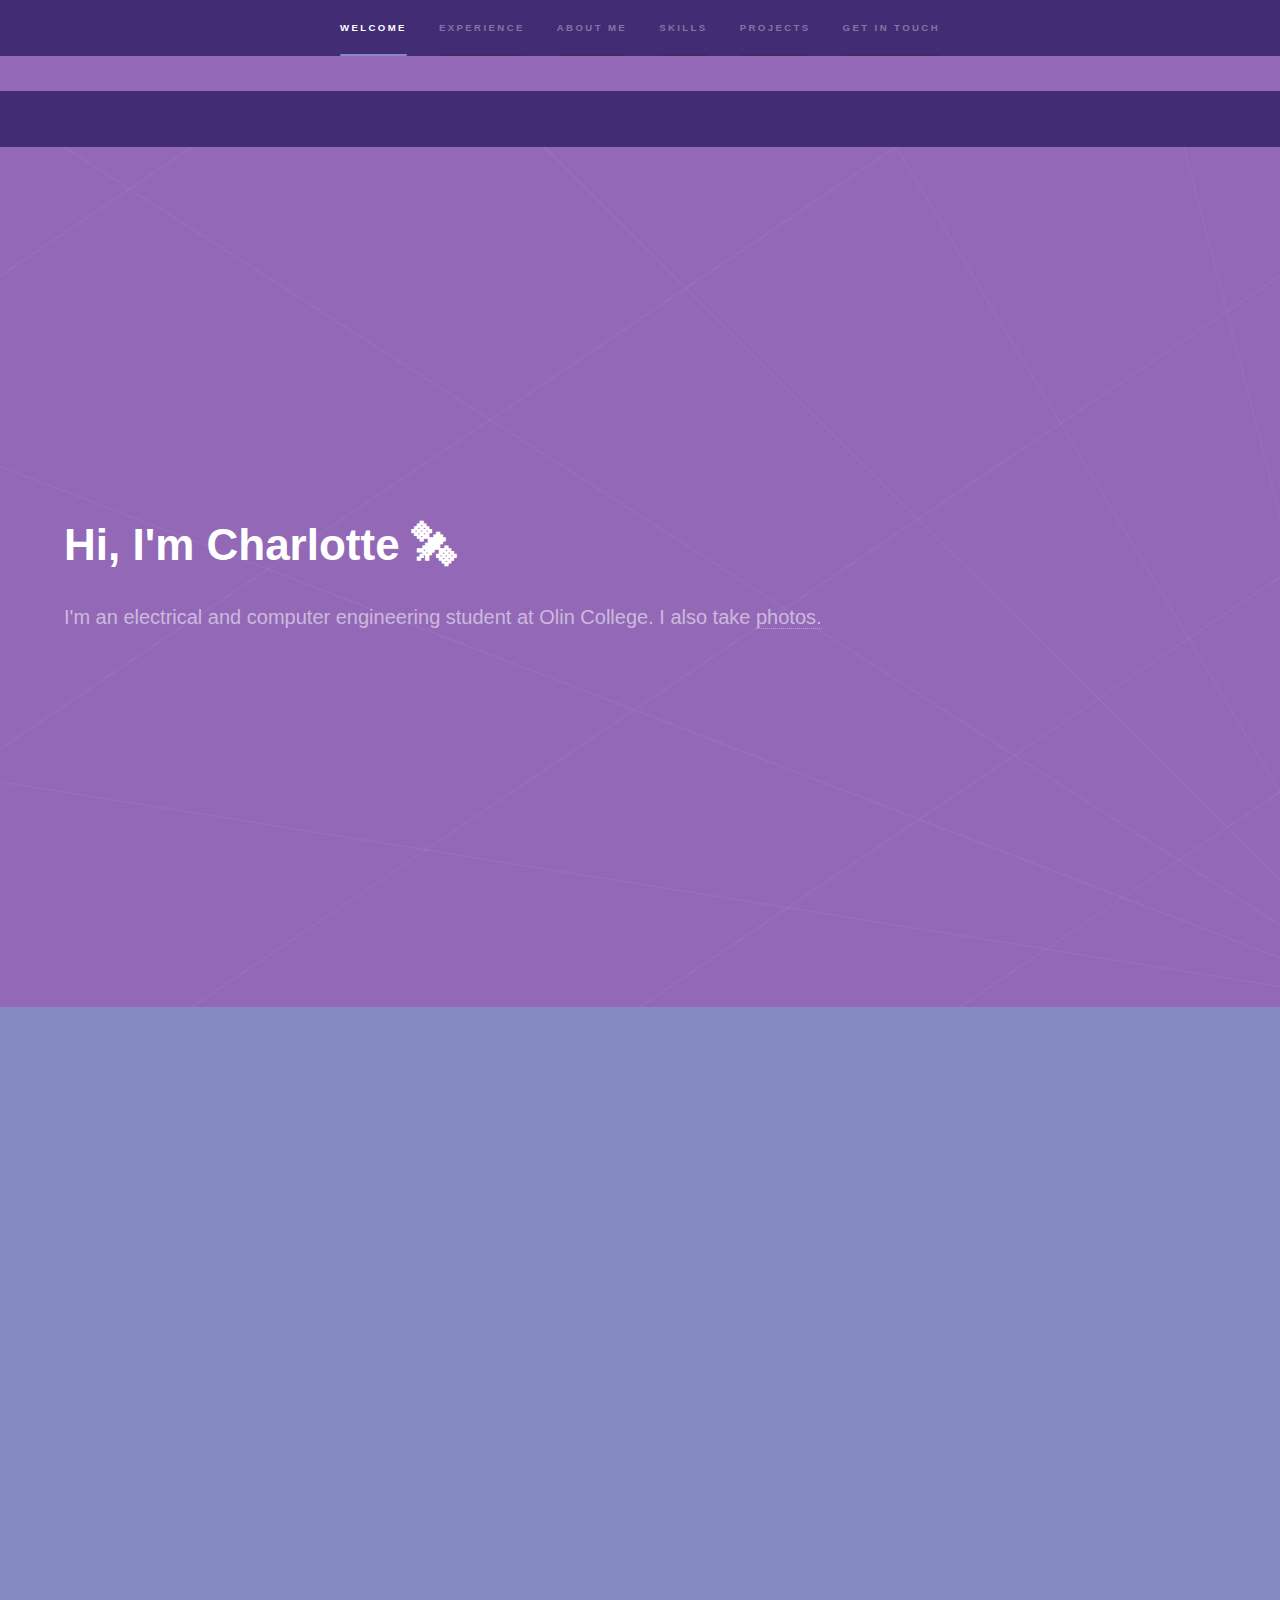
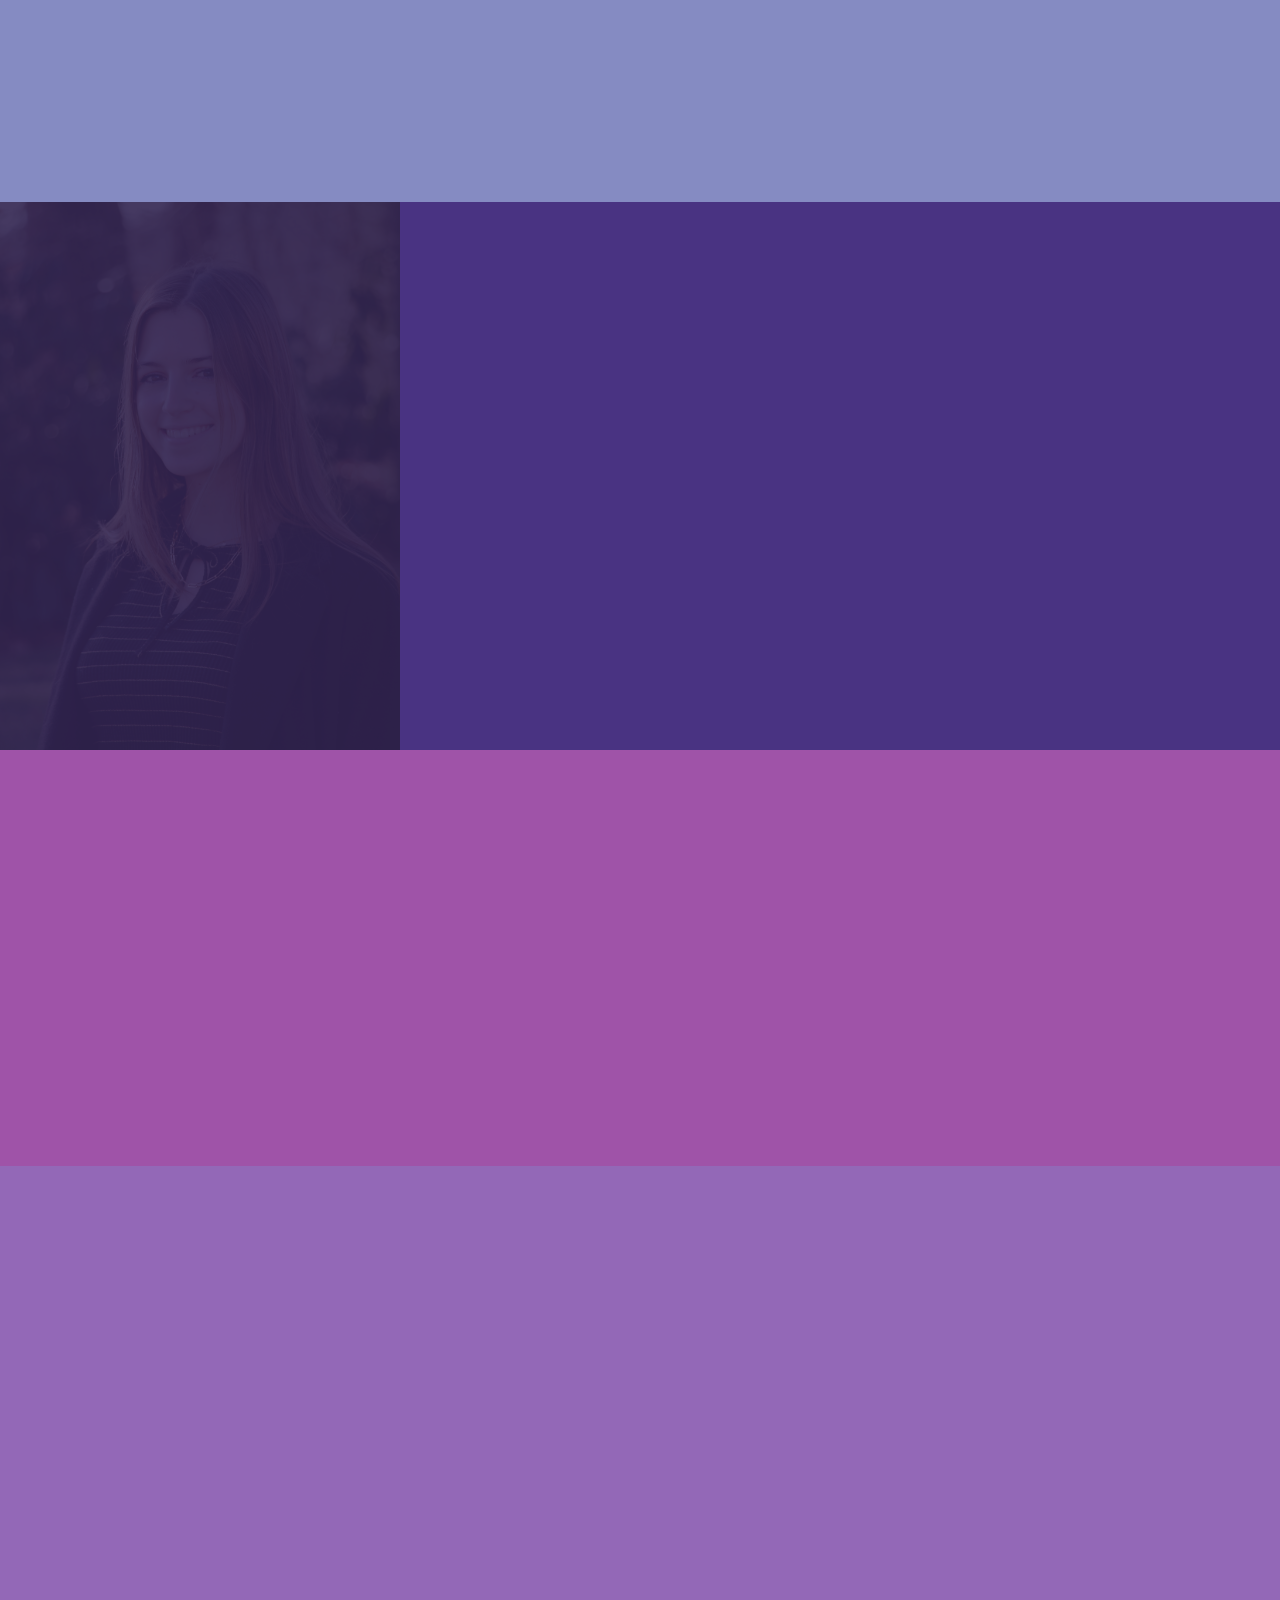
==== index.html @ 3a6e9a2c "Minor link edits in proj section" ====
<!DOCTYPE HTML>

<html>
	<head>
		<title>Charlotte Ramiro de Huelbes</title>
		<meta charset="utf-8" />
		<meta name="viewport" content="width=device-width, initial-scale=1, user-scalable=no" />
		<link rel="stylesheet" href="assets/css/main.css" />
		<noscript><link rel="stylesheet" href="assets/css/noscript.css" /></noscript>
	</head>
	<body class="is-preload">
		<!-- Header -->
		<header id="header">
			<a href="index.html" class="title">Hyperspace</a>
			<nav>
				<ul>
					<li><a href="index.html" class="active">Home</a></li>
					<li><a href="generic.html">Projects</a></li>
					<li><a href="https://cramirodehuelbes78d6.myportfolio.com/work">Photography</a></li>
				</ul>
			</nav>
		</header>

		<!-- Sidebar -->
			<section id="sidebar">
				<div class="inner">
					<nav>
						<ul>
							<li><a href="#intro">Welcome</a></li>
							<li><a href="#experience">Experience</a></li>
							<li><a href="#aboutme">About me</a></li>
							<li><a href="#skills">Skills</a></li>
							<li><a href="#projects">Projects</a></li>
							<li><a href="#contact">Get in Touch</a></li>
						</ul>
					</nav>
				</div>
			</section>

		<!-- Wrapper -->
			<div id="wrapper">

				<!-- Intro -->
					<section id="intro" class="wrapper style1 fullscreen fade-up">
						<div class="inner">
							<h1>Hi, I'm Charlotte 🛰 </h1>
							<p>I'm an electrical and computer engineering student at Olin College. I also take <a href=https://cramirodehuelbes78d6.myportfolio.com/work>photos.</a></p>

						</div>
					</section>

				<!-- Experience -->
				<section id="experience" class="wrapper style3 fade-up">
					<div class="inner">
						<h2>Experience</h2>
						<div class="features">
							<section>
								<span class="icon solid major fa-rocket"></span>
								<h3>Satellite Researcher @ OSSTP</h3>
								<p><b>June 2021-Present</b> <br> Antenna control unit project lead + equivalent power flux density software researcher</p>
							</section>
							<section>
								<span class="icon solid major fa-cog"></span>
								<h3>Electrical Engineering Intern @ SENER Aerospace</h3>
								<p><b>June-July 2021</b> <br> Developed and tested SIROM robotic mating + power transfer mechanism, SEE</p>
							</section>
							<section>
								<span class="icon solid major fa-code"></span>
								<h3>Software Design Course Assistant</h3>
								<p><b>Jan 2022-Present</b> <br> Help students debug their code and understand software design concepts. I also provide feedback on assignments and projects and work with students to make improvements.</p>
							</section>
							<section>
								<span class="icon solid major fa-desktop"></span>
								<h3>Academic Resource Co-Designer</h3>
								<p><b>Jan 2022-Present</b> <br> Used skills in time management and organization to advise students in managing their teams, schedules, classes, and homework. </p>
							</section>
						</div>
						<ul class="actions">
							<li><a href="https://drive.google.com/file/d/1pCWfDwejAS_Hv_JyENnLiFB7E0wJOS59/view?usp=sharing" class="button">Resume</a></li>
						</ul>
					</div>
				</section>

				<!-- About Me -->
					<section id="aboutme" class="wrapper style1-alt spotlights">
						<section>
							<a href="#" class="image"><img src="images/Prof_photo.jpg" alt="" data-position="center center" /></a>
							<div class="content">
								<div class="inner">
									<h2>About Me</h2>
									<p> Hi, I'm Charlotte. I'm currently pursuing a <b>B.S. in Electrical and Computer Engineering</b> from Olin College of 
										Engineering, a small and unique institution in Massachusetts. <br> <br>
										
										Outside of my classes, I do satellite research with 
										the <b><a href="http://osstp.org">Olin Satellite and Spectrum Technology and Policy</a></b> (OSSTP) group with the vision of creating a safe and 
										sustainable space environment for generations to come. I am currently project lead for an antenna control unit and am
										a part of the team researching equivalent power-flux density (EPFD) software. I am also an <b>Academic Resource Co-Designer 
										and course assistant for the Software Design class</b> at Olin. In the past, I've also worked as an <b>Electrical Engineering Intern</b> for
										<a href="https://www.aeroespacial.sener/en">SENER Aerospace</a>.<br><br>

										In my free time, I can be found <a href=https://cramirodehuelbes78d6.myportfolio.com/work>taking photos</a>, getting lost in my favourite book, working on my Japanese, or practicing with the
										<a href="https://www.youtube.com/channel/UCEqhX69gIfvzkLThdgzfKaA">Olin Fire Arts Club</a>. 
									
									</p>
									
								</div>
							</div>
						</section>
					</section>

				

				<!-- Skills -->
					<section id="skills" class="wrapper style3-alt fade-up">
						<div class="inner">
							<h2>Skills</h2>
							<div class="split style1">
								
								<section>
									<div class="col-6 col-12-medium">
										<ul class="alt">
											<li><b>Software development:</b> Python, C++, MATLAB, Arduino, SystemVerilog, JavaScript, CSS, HTML, GatsbyJS, git</li>
											<li><b>Applications:</b> Adobe Suite, Microsoft Office Suite, SolidWorks (CAD), Altium, VSCode, </li>
											<li><b>Languages:</b> Spanish (fluent), English (fluent), Japanese (basic)</li>
											<li><b>Soft skills:</b> Collaboration, organization, project management, teamwork, leadership</li>
										</ul>
									</div>
								</section>
								<section>
									<h3>Relevant Courses</h3>
									<div class="col-6 col-12-medium">
										<ul>
											<li>Software Design</li>
											<li>Computer Architecture</li>
											<li>Intro. to Microelectronic Circuits</li>
											<li>Discrete Mathematics</li>
											<li>Modeling and Simulation</li>
											<li>Intro. to Sensors, Instrumentation, and Measurement</li>
										</ul>
									</div>
								</section>
							</div>
						</div>
					</section>

					<!-- Projects -->
					<section id="projects" class="wrapper style2 fade-up">
						<div class="inner">
							<h2>Projects</h2>
							<div class="features">

								<!-- Coffee -->
								<section id="coffee" style="width: 100%;">
									<span class="icon solid major fa-crosshairs"></span>
									<h3>Coffee Making Robot</h3>
									<h4>BaristaBot</h4>
										<span>
											Projects are a work in progress
										</span>
										<br>
										<br>
										<ul class="actions">
											<li><a href="https://olincollege.github.io/pie-2021-03/BaristaBot/" target="_blank" rel="noopener noreferrer" class="button">Visit Website</a></li>
										</ul>
								</section>

								<hr>

								<!-- Huffman codes -->
								<section style="width: 100%;">
									<span class="icon solid major fa-rocket"></span>
									<h3>Huffman Encoding</h3>
									<h4>abcde placeholder</h4>
										<span>
											WIP
										</span>
								</section>

								<hr>

								<!-- PlatFrogs -->
								<section id="platfrogs" style="width: 100%;">
									<span class="icon solid major fa-utensils"></span>
									<h3>Frog-themed Platformer Game</h3>
									<h4>Platfrogs</h4>
										<span>
											WIP
										</span>
									<br>
									<br>
									<ul class="actions">
										<li><a href="https://olincollege.github.io/PlatFrogerGame/" target="_blank" rel="noopener noreferrer" class="button">Link to Website</a></li>
									</ul>
								</section>

							</div>
							<ul class="actions">
								<li><a href="projects.html" class="button">See More</a></li>
							</ul>
						</div>
					</section>

					<!-- Contact me -->
					<section id="contact" class="wrapper style1-alt fade-up">
						<div class="inner">
							<h2>Get in touch</h2>
							<p>Phasellus convallis elit id ullamcorper pulvinar. Duis aliquam turpis mauris, eu ultricies erat malesuada quis. Aliquam dapibus, lacus eget hendrerit bibendum, urna est aliquam sem, sit amet imperdiet est velit quis lorem.</p>
							<div class="split style1">
								<section>
									<form method="post" action="#">
										<div class="fields">
											<div class="field half">
												<label for="name">Name</label>
												<input type="text" name="name" id="name" />
											</div>
											<div class="field half">
												<label for="email">Email</label>
												<input type="text" name="email" id="email" />
											</div>
											<div class="field">
												<label for="message">Message</label>
												<textarea name="message" id="message" rows="5"></textarea>
											</div>
										</div>
										<ul class="actions">
											<li><a href="" class="button submit">Send Message</a></li>
										</ul>
									</form>
								</section>
								<section>
									<ul class="contact">
										<li>
											<h3>Address</h3>
											<span>12345 Somewhere Road #654<br />
											Nashville, TN 00000-0000<br />
											USA</span>
										</li>
										<li>
											<h3>Email</h3>
											<a href="#">user@untitled.tld</a>
										</li>
										<li>
											<h3>Phone</h3>
											<span>(000) 000-0000</span>
										</li>
										<li>
											<h3>Social</h3>
											<ul class="icons">
												<li><a href="#" class="icon brands fa-twitter"><span class="label">Twitter</span></a></li>
												<li><a href="#" class="icon brands fa-facebook-f"><span class="label">Facebook</span></a></li>
												<li><a href="#" class="icon brands fa-github"><span class="label">GitHub</span></a></li>
												<li><a href="#" class="icon brands fa-instagram"><span class="label">Instagram</span></a></li>
												<li><a href="#" class="icon brands fa-linkedin-in"><span class="label">LinkedIn</span></a></li>
											</ul>
										</li>
									</ul>
								</section>
							</div>
						</div>
					</section>

			</div>

		<!-- Footer -->
			<footer id="footer" class="wrapper style4">
				<div class="inner">
					<ul class="menu">
						<li>Charlotte Ramiro</li></li>
					</ul>
				</div>
			</footer>

		<!-- Scripts -->
			<script src="assets/js/jquery.min.js"></script>
			<script src="assets/js/jquery.scrollex.min.js"></script>
			<script src="assets/js/jquery.scrolly.min.js"></script>
			<script src="assets/js/browser.min.js"></script>
			<script src="assets/js/breakpoints.min.js"></script>
			<script src="assets/js/util.js"></script>
			<script src="assets/js/main.js"></script>

	</body>
</html>
---- assets/css/main.css ----
@import url(fontawesome-all.min.css);

/*
	Hyperspace by HTML5 UP
	html5up.net | @ajlkn
	Free for personal and commercial use under the CCA 3.0 license (html5up.net/license)
*/

html, body, div, span, applet, object,
iframe, h1, h2, h3, h4, h5, h6, p, blockquote,
pre, a, abbr, acronym, address, big, cite,
code, del, dfn, em, img, ins, kbd, q, s, samp,
small, strike, strong, sub, sup, tt, var, b,
u, i, center, dl, dt, dd, ol, ul, li, fieldset,
form, label, legend, table, caption, tbody,
tfoot, thead, tr, th, td, article, aside,
canvas, details, embed, figure, figcaption,
footer, header, hgroup, menu, nav, output, ruby,
section, summary, time, mark, audio, video {
	margin: 0;
	padding: 0;
	border: 0;
	font-size: 100%;
	font: inherit;
	vertical-align: baseline;}

article, aside, details, figcaption, figure,
footer, header, hgroup, menu, nav, section {
	display: block;}

body {
	line-height: 1;
}

ol, ul {
	list-style: none;
}

blockquote, q {
	quotes: none;
}

	blockquote:before, blockquote:after, q:before, q:after {
		content: '';
		content: none;
	}

table {
	border-collapse: collapse;
	border-spacing: 0;
}

body {
	-webkit-text-size-adjust: none;
}

mark {
	background-color: transparent;
	color: inherit;
}

input::-moz-focus-inner {
	border: 0;
	padding: 0;
}

input, select, textarea {
	-moz-appearance: none;
	-webkit-appearance: none;
	-ms-appearance: none;
	appearance: none;
}

/* Basic */

	@-ms-viewport {
		width: device-width;
	}

	body {
		-ms-overflow-style: scrollbar;
	}

	@media screen and (max-width: 480px) {

		html, body {
			min-width: 320px;
		}

	}

	html {
		box-sizing: border-box;
	}

	*, *:before, *:after {
		box-sizing: inherit;
	}

	body {
		background: #422d74;
	}

		body.is-preload *, body.is-preload *:before, body.is-preload *:after {
			-moz-animation: none !important;
			-webkit-animation: none !important;
			-ms-animation: none !important;
			animation: none !important;
			-moz-transition: none !important;
			-webkit-transition: none !important;
			-ms-transition: none !important;
			transition: none !important;
		}

/* Type */

	body, input, select, textarea {
		color: rgba(255, 255, 255, 0.55);
		font-family: Arial, Helvetica, sans-serif;
		font-size: 16.5pt;
		font-weight: normal;
		line-height: 1.75;
	}

		@media screen and (max-width: 1680px) {

			body, input, select, textarea {
				font-size: 13pt;
			}

		}

		@media screen and (max-width: 1280px) {

			body, input, select, textarea {
				font-size: 12pt;
			}

		}

		@media screen and (max-width: 360px) {

			body, input, select, textarea {
				font-size: 11pt;
			}

		}

	a {
		-moz-transition: color 0.2s ease, border-bottom-color 0.2s ease;
		-webkit-transition: color 0.2s ease, border-bottom-color 0.2s ease;
		-ms-transition: color 0.2s ease, border-bottom-color 0.2s ease;
		transition: color 0.2s ease, border-bottom-color 0.2s ease;
		border-bottom: dotted 1px rgba(255, 255, 255, 0.35);
		color: inherit;
		text-decoration: none;
	}

		a:hover {
			border-bottom-color: transparent;
			color: #ffffff;
		}

	strong, b {
		color: #ffffff;
		font-weight: bold;
	}

	em, i {
		font-style: italic;
	}

	p {
		margin: 0 0 2em 0;
	}

	h1, h2, h3, h4, h5, h6 {
		color: #ffffff;
		font-weight: bold;
		line-height: 1.5;
		margin: 0 0 0.5em 0;
	}

		h1 a, h2 a, h3 a, h4 a, h5 a, h6 a {
			color: inherit;
			text-decoration: none;
		}

	h1 {
		font-size: 2.75em;
	}

		h1.major {
			margin: 0 0 1.3em 0;
			position: relative;
			padding-bottom: 0.35em;
		}

			h1.major:after {
				background-image: -moz-linear-gradient(to right, #5e42a6, #858bc2);
				background-image: -webkit-linear-gradient(to right, #5e42a6, #858bc2);
				background-image: -ms-linear-gradient(to right, #5e42a6, #858bc2);
				background-image: linear-gradient(to right, #5e42a6, #858bc2);
				-moz-transition: max-width 0.2s ease;
				-webkit-transition: max-width 0.2s ease;
				-ms-transition: max-width 0.2s ease;
				transition: max-width 0.2s ease;
				border-radius: 0.2em;
				bottom: 0;
				content: '';
				height: 0.05em;
				position: absolute;
				right: 0;
				width: 100%;
			}

	h2 {
		font-size: 1.75em;
	}

	h3 {
		font-size: 1.1em;
	}

	h4 {
		font-size: 1em;
	}

	h5 {
		font-size: 0.8em;
	}

	h6 {
		font-size: 0.6em;
	}

	@media screen and (max-width: 736px) {

		h1 {
			font-size: 2em;
		}

		h2 {
			font-size: 1.25em;
		}

		h3 {
			font-size: 1em;
		}

		h4 {
			font-size: 0.8em;
		}

		h5 {
			font-size: 0.6em;
		}

		h6 {
			font-size: 0.6em;
		}

	}

	sub {
		font-size: 0.8em;
		position: relative;
		top: 0.5em;
	}

	sup {
		font-size: 0.8em;
		position: relative;
		top: -0.5em;
	}

	blockquote {
		border-left: solid 4px rgba(255, 255, 255, 0.15);
		font-style: italic;
		margin: 0 0 2em 0;
		padding: 0.5em 0 0.5em 2em;
	}

	code {
		background: rgba(255, 255, 255, 0.05);
		border-radius: 0.25em;
		border: solid 1px rgba(255, 255, 255, 0.15);
		font-family: "Courier New", monospace;
		font-size: 0.9em;
		margin: 0 0.25em;
		padding: 0.25em 0.65em;
	}

	pre {
		-webkit-overflow-scrolling: touch;
		font-family: "Courier New", monospace;
		font-size: 0.9em;
		margin: 0 0 2em 0;
	}

		pre code {
			display: block;
			line-height: 1.75em;
			padding: 1em 1.5em;
			overflow-x: auto;
		}

	hr {
		border: 0;
		border-bottom: solid 1px rgba(255, 255, 255, 0.15);
		margin: 2em 0;
	}

		hr.major {
			margin: 3em 0;
		}

	.align-left {
		text-align: left;
	}

	.align-center {
		text-align: center;
	}

	.align-right {
		text-align: right;
	}

/* Row */

	.row {
		display: flex;
		flex-wrap: wrap;
		box-sizing: border-box;
		align-items: stretch;
	}

		.row > * {
			box-sizing: border-box;
		}

		.row.gtr-uniform > * > :last-child {
			margin-bottom: 0;
		}

		.row.aln-left {
			justify-content: flex-start;
		}

		.row.aln-center {
			justify-content: center;
		}

		.row.aln-right {
			justify-content: flex-end;
		}

		.row.aln-top {
			align-items: flex-start;
		}

		.row.aln-middle {
			align-items: center;
		}

		.row.aln-bottom {
			align-items: flex-end;
		}

		.row > .imp {
			order: -1;
		}

		.row > .col-1 {
			width: 8.33333%;
		}

		.row > .off-1 {
			margin-left: 8.33333%;
		}

		.row > .col-2 {
			width: 16.66667%;
		}

		.row > .off-2 {
			margin-left: 16.66667%;
		}

		.row > .col-3 {
			width: 25%;
		}

		.row > .off-3 {
			margin-left: 25%;
		}

		.row > .col-4 {
			width: 33.33333%;
		}

		.row > .off-4 {
			margin-left: 33.33333%;
		}

		.row > .col-5 {
			width: 41.66667%;
		}

		.row > .off-5 {
			margin-left: 41.66667%;
		}

		.row > .col-6 {
			width: 50%;
		}

		.row > .off-6 {
			margin-left: 50%;
		}

		.row > .col-7 {
			width: 58.33333%;
		}

		.row > .off-7 {
			margin-left: 58.33333%;
		}

		.row > .col-8 {
			width: 66.66667%;
		}

		.row > .off-8 {
			margin-left: 66.66667%;
		}

		.row > .col-9 {
			width: 75%;
		}

		.row > .off-9 {
			margin-left: 75%;
		}

		.row > .col-10 {
			width: 83.33333%;
		}

		.row > .off-10 {
			margin-left: 83.33333%;
		}

		.row > .col-11 {
			width: 91.66667%;
		}

		.row > .off-11 {
			margin-left: 91.66667%;
		}

		.row > .col-12 {
			width: 100%;
		}

		.row > .off-12 {
			margin-left: 100%;
		}

		.row.gtr-0 {
			margin-top: 0;
			margin-left: 0em;
		}

			.row.gtr-0 > * {
				padding: 0 0 0 0em;
			}

			.row.gtr-0.gtr-uniform {
				margin-top: 0em;
			}

				.row.gtr-0.gtr-uniform > * {
					padding-top: 0em;
				}

		.row.gtr-25 {
			margin-top: 0;
			margin-left: -0.375em;
		}

			.row.gtr-25 > * {
				padding: 0 0 0 0.375em;
			}

			.row.gtr-25.gtr-uniform {
				margin-top: -0.375em;
			}

				.row.gtr-25.gtr-uniform > * {
					padding-top: 0.375em;
				}

		.row.gtr-50 {
			margin-top: 0;
			margin-left: -0.75em;
		}

			.row.gtr-50 > * {
				padding: 0 0 0 0.75em;
			}

			.row.gtr-50.gtr-uniform {
				margin-top: -0.75em;
			}

				.row.gtr-50.gtr-uniform > * {
					padding-top: 0.75em;
				}

		.row {
			margin-top: 0;
			margin-left: -1.5em;
		}

			.row > * {
				padding: 0 0 0 1.5em;
			}

			.row.gtr-uniform {
				margin-top: -1.5em;
			}

				.row.gtr-uniform > * {
					padding-top: 1.5em;
				}

		.row.gtr-150 {
			margin-top: 0;
			margin-left: -2.25em;
		}

			.row.gtr-150 > * {
				padding: 0 0 0 2.25em;
			}

			.row.gtr-150.gtr-uniform {
				margin-top: -2.25em;
			}

				.row.gtr-150.gtr-uniform > * {
					padding-top: 2.25em;
				}

		.row.gtr-200 {
			margin-top: 0;
			margin-left: -3em;
		}

			.row.gtr-200 > * {
				padding: 0 0 0 3em;
			}

			.row.gtr-200.gtr-uniform {
				margin-top: -3em;
			}

				.row.gtr-200.gtr-uniform > * {
					padding-top: 3em;
				}

		@media screen and (max-width: 1680px) {

			.row {
				display: flex;
				flex-wrap: wrap;
				box-sizing: border-box;
				align-items: stretch;
			}

				.row > * {
					box-sizing: border-box;
				}

				.row.gtr-uniform > * > :last-child {
					margin-bottom: 0;
				}

				.row.aln-left {
					justify-content: flex-start;
				}

				.row.aln-center {
					justify-content: center;
				}

				.row.aln-right {
					justify-content: flex-end;
				}

				.row.aln-top {
					align-items: flex-start;
				}

				.row.aln-middle {
					align-items: center;
				}

				.row.aln-bottom {
					align-items: flex-end;
				}

				.row > .imp-xlarge {
					order: -1;
				}

				.row > .col-1-xlarge {
					width: 8.33333%;
				}

				.row > .off-1-xlarge {
					margin-left: 8.33333%;
				}

				.row > .col-2-xlarge {
					width: 16.66667%;
				}

				.row > .off-2-xlarge {
					margin-left: 16.66667%;
				}

				.row > .col-3-xlarge {
					width: 25%;
				}

				.row > .off-3-xlarge {
					margin-left: 25%;
				}

				.row > .col-4-xlarge {
					width: 33.33333%;
				}

				.row > .off-4-xlarge {
					margin-left: 33.33333%;
				}

				.row > .col-5-xlarge {
					width: 41.66667%;
				}

				.row > .off-5-xlarge {
					margin-left: 41.66667%;
				}

				.row > .col-6-xlarge {
					width: 50%;
				}

				.row > .off-6-xlarge {
					margin-left: 50%;
				}

				.row > .col-7-xlarge {
					width: 58.33333%;
				}

				.row > .off-7-xlarge {
					margin-left: 58.33333%;
				}

				.row > .col-8-xlarge {
					width: 66.66667%;
				}

				.row > .off-8-xlarge {
					margin-left: 66.66667%;
				}

				.row > .col-9-xlarge {
					width: 75%;
				}

				.row > .off-9-xlarge {
					margin-left: 75%;
				}

				.row > .col-10-xlarge {
					width: 83.33333%;
				}

				.row > .off-10-xlarge {
					margin-left: 83.33333%;
				}

				.row > .col-11-xlarge {
					width: 91.66667%;
				}

				.row > .off-11-xlarge {
					margin-left: 91.66667%;
				}

				.row > .col-12-xlarge {
					width: 100%;
				}

				.row > .off-12-xlarge {
					margin-left: 100%;
				}

				.row.gtr-0 {
					margin-top: 0;
					margin-left: 0em;
				}

					.row.gtr-0 > * {
						padding: 0 0 0 0em;
					}

					.row.gtr-0.gtr-uniform {
						margin-top: 0em;
					}

						.row.gtr-0.gtr-uniform > * {
							padding-top: 0em;
						}

				.row.gtr-25 {
					margin-top: 0;
					margin-left: -0.375em;
				}

					.row.gtr-25 > * {
						padding: 0 0 0 0.375em;
					}

					.row.gtr-25.gtr-uniform {
						margin-top: -0.375em;
					}

						.row.gtr-25.gtr-uniform > * {
							padding-top: 0.375em;
						}

				.row.gtr-50 {
					margin-top: 0;
					margin-left: -0.75em;
				}

					.row.gtr-50 > * {
						padding: 0 0 0 0.75em;
					}

					.row.gtr-50.gtr-uniform {
						margin-top: -0.75em;
					}

						.row.gtr-50.gtr-uniform > * {
							padding-top: 0.75em;
						}

				.row {
					margin-top: 0;
					margin-left: -1.5em;
				}

					.row > * {
						padding: 0 0 0 1.5em;
					}

					.row.gtr-uniform {
						margin-top: -1.5em;
					}

						.row.gtr-uniform > * {
							padding-top: 1.5em;
						}

				.row.gtr-150 {
					margin-top: 0;
					margin-left: -2.25em;
				}

					.row.gtr-150 > * {
						padding: 0 0 0 2.25em;
					}

					.row.gtr-150.gtr-uniform {
						margin-top: -2.25em;
					}

						.row.gtr-150.gtr-uniform > * {
							padding-top: 2.25em;
						}

				.row.gtr-200 {
					margin-top: 0;
					margin-left: -3em;
				}

					.row.gtr-200 > * {
						padding: 0 0 0 3em;
					}

					.row.gtr-200.gtr-uniform {
						margin-top: -3em;
					}

						.row.gtr-200.gtr-uniform > * {
							padding-top: 3em;
						}

		}

		@media screen and (max-width: 1280px) {

			.row {
				display: flex;
				flex-wrap: wrap;
				box-sizing: border-box;
				align-items: stretch;
			}

				.row > * {
					box-sizing: border-box;
				}

				.row.gtr-uniform > * > :last-child {
					margin-bottom: 0;
				}

				.row.aln-left {
					justify-content: flex-start;
				}

				.row.aln-center {
					justify-content: center;
				}

				.row.aln-right {
					justify-content: flex-end;
				}

				.row.aln-top {
					align-items: flex-start;
				}

				.row.aln-middle {
					align-items: center;
				}

				.row.aln-bottom {
					align-items: flex-end;
				}

				.row > .imp-large {
					order: -1;
				}

				.row > .col-1-large {
					width: 8.33333%;
				}

				.row > .off-1-large {
					margin-left: 8.33333%;
				}

				.row > .col-2-large {
					width: 16.66667%;
				}

				.row > .off-2-large {
					margin-left: 16.66667%;
				}

				.row > .col-3-large {
					width: 25%;
				}

				.row > .off-3-large {
					margin-left: 25%;
				}

				.row > .col-4-large {
					width: 33.33333%;
				}

				.row > .off-4-large {
					margin-left: 33.33333%;
				}

				.row > .col-5-large {
					width: 41.66667%;
				}

				.row > .off-5-large {
					margin-left: 41.66667%;
				}

				.row > .col-6-large {
					width: 50%;
				}

				.row > .off-6-large {
					margin-left: 50%;
				}

				.row > .col-7-large {
					width: 58.33333%;
				}

				.row > .off-7-large {
					margin-left: 58.33333%;
				}

				.row > .col-8-large {
					width: 66.66667%;
				}

				.row > .off-8-large {
					margin-left: 66.66667%;
				}

				.row > .col-9-large {
					width: 75%;
				}

				.row > .off-9-large {
					margin-left: 75%;
				}

				.row > .col-10-large {
					width: 83.33333%;
				}

				.row > .off-10-large {
					margin-left: 83.33333%;
				}

				.row > .col-11-large {
					width: 91.66667%;
				}

				.row > .off-11-large {
					margin-left: 91.66667%;
				}

				.row > .col-12-large {
					width: 100%;
				}

				.row > .off-12-large {
					margin-left: 100%;
				}

				.row.gtr-0 {
					margin-top: 0;
					margin-left: 0em;
				}

					.row.gtr-0 > * {
						padding: 0 0 0 0em;
					}

					.row.gtr-0.gtr-uniform {
						margin-top: 0em;
					}

						.row.gtr-0.gtr-uniform > * {
							padding-top: 0em;
						}

				.row.gtr-25 {
					margin-top: 0;
					margin-left: -0.375em;
				}

					.row.gtr-25 > * {
						padding: 0 0 0 0.375em;
					}

					.row.gtr-25.gtr-uniform {
						margin-top: -0.375em;
					}

						.row.gtr-25.gtr-uniform > * {
							padding-top: 0.375em;
						}

				.row.gtr-50 {
					margin-top: 0;
					margin-left: -0.75em;
				}

					.row.gtr-50 > * {
						padding: 0 0 0 0.75em;
					}

					.row.gtr-50.gtr-uniform {
						margin-top: -0.75em;
					}

						.row.gtr-50.gtr-uniform > * {
							padding-top: 0.75em;
						}

				.row {
					margin-top: 0;
					margin-left: -1.5em;
				}

					.row > * {
						padding: 0 0 0 1.5em;
					}

					.row.gtr-uniform {
						margin-top: -1.5em;
					}

						.row.gtr-uniform > * {
							padding-top: 1.5em;
						}

				.row.gtr-150 {
					margin-top: 0;
					margin-left: -2.25em;
				}

					.row.gtr-150 > * {
						padding: 0 0 0 2.25em;
					}

					.row.gtr-150.gtr-uniform {
						margin-top: -2.25em;
					}

						.row.gtr-150.gtr-uniform > * {
							padding-top: 2.25em;
						}

				.row.gtr-200 {
					margin-top: 0;
					margin-left: -3em;
				}

					.row.gtr-200 > * {
						padding: 0 0 0 3em;
					}

					.row.gtr-200.gtr-uniform {
						margin-top: -3em;
					}

						.row.gtr-200.gtr-uniform > * {
							padding-top: 3em;
						}

		}

		@media screen and (max-width: 980px) {

			.row {
				display: flex;
				flex-wrap: wrap;
				box-sizing: border-box;
				align-items: stretch;
			}

				.row > * {
					box-sizing: border-box;
				}

				.row.gtr-uniform > * > :last-child {
					margin-bottom: 0;
				}

				.row.aln-left {
					justify-content: flex-start;
				}

				.row.aln-center {
					justify-content: center;
				}

				.row.aln-right {
					justify-content: flex-end;
				}

				.row.aln-top {
					align-items: flex-start;
				}

				.row.aln-middle {
					align-items: center;
				}

				.row.aln-bottom {
					align-items: flex-end;
				}

				.row > .imp-medium {
					order: -1;
				}

				.row > .col-1-medium {
					width: 8.33333%;
				}

				.row > .off-1-medium {
					margin-left: 8.33333%;
				}

				.row > .col-2-medium {
					width: 16.66667%;
				}

				.row > .off-2-medium {
					margin-left: 16.66667%;
				}

				.row > .col-3-medium {
					width: 25%;
				}

				.row > .off-3-medium {
					margin-left: 25%;
				}

				.row > .col-4-medium {
					width: 33.33333%;
				}

				.row > .off-4-medium {
					margin-left: 33.33333%;
				}

				.row > .col-5-medium {
					width: 41.66667%;
				}

				.row > .off-5-medium {
					margin-left: 41.66667%;
				}

				.row > .col-6-medium {
					width: 50%;
				}

				.row > .off-6-medium {
					margin-left: 50%;
				}

				.row > .col-7-medium {
					width: 58.33333%;
				}

				.row > .off-7-medium {
					margin-left: 58.33333%;
				}

				.row > .col-8-medium {
					width: 66.66667%;
				}

				.row > .off-8-medium {
					margin-left: 66.66667%;
				}

				.row > .col-9-medium {
					width: 75%;
				}

				.row > .off-9-medium {
					margin-left: 75%;
				}

				.row > .col-10-medium {
					width: 83.33333%;
				}

				.row > .off-10-medium {
					margin-left: 83.33333%;
				}

				.row > .col-11-medium {
					width: 91.66667%;
				}

				.row > .off-11-medium {
					margin-left: 91.66667%;
				}

				.row > .col-12-medium {
					width: 100%;
				}

				.row > .off-12-medium {
					margin-left: 100%;
				}

				.row.gtr-0 {
					margin-top: 0;
					margin-left: 0em;
				}

					.row.gtr-0 > * {
						padding: 0 0 0 0em;
					}

					.row.gtr-0.gtr-uniform {
						margin-top: 0em;
					}

						.row.gtr-0.gtr-uniform > * {
							padding-top: 0em;
						}

				.row.gtr-25 {
					margin-top: 0;
					margin-left: -0.375em;
				}

					.row.gtr-25 > * {
						padding: 0 0 0 0.375em;
					}

					.row.gtr-25.gtr-uniform {
						margin-top: -0.375em;
					}

						.row.gtr-25.gtr-uniform > * {
							padding-top: 0.375em;
						}

				.row.gtr-50 {
					margin-top: 0;
					margin-left: -0.75em;
				}

					.row.gtr-50 > * {
						padding: 0 0 0 0.75em;
					}

					.row.gtr-50.gtr-uniform {
						margin-top: -0.75em;
					}

						.row.gtr-50.gtr-uniform > * {
							padding-top: 0.75em;
						}

				.row {
					margin-top: 0;
					margin-left: -1.5em;
				}

					.row > * {
						padding: 0 0 0 1.5em;
					}

					.row.gtr-uniform {
						margin-top: -1.5em;
					}

						.row.gtr-uniform > * {
							padding-top: 1.5em;
						}

				.row.gtr-150 {
					margin-top: 0;
					margin-left: -2.25em;
				}

					.row.gtr-150 > * {
						padding: 0 0 0 2.25em;
					}

					.row.gtr-150.gtr-uniform {
						margin-top: -2.25em;
					}

						.row.gtr-150.gtr-uniform > * {
							padding-top: 2.25em;
						}

				.row.gtr-200 {
					margin-top: 0;
					margin-left: -3em;
				}

					.row.gtr-200 > * {
						padding: 0 0 0 3em;
					}

					.row.gtr-200.gtr-uniform {
						margin-top: -3em;
					}

						.row.gtr-200.gtr-uniform > * {
							padding-top: 3em;
						}

		}

		@media screen and (max-width: 736px) {

			.row {
				display: flex;
				flex-wrap: wrap;
				box-sizing: border-box;
				align-items: stretch;
			}

				.row > * {
					box-sizing: border-box;
				}

				.row.gtr-uniform > * > :last-child {
					margin-bottom: 0;
				}

				.row.aln-left {
					justify-content: flex-start;
				}

				.row.aln-center {
					justify-content: center;
				}

				.row.aln-right {
					justify-content: flex-end;
				}

				.row.aln-top {
					align-items: flex-start;
				}

				.row.aln-middle {
					align-items: center;
				}

				.row.aln-bottom {
					align-items: flex-end;
				}

				.row > .imp-small {
					order: -1;
				}

				.row > .col-1-small {
					width: 8.33333%;
				}

				.row > .off-1-small {
					margin-left: 8.33333%;
				}

				.row > .col-2-small {
					width: 16.66667%;
				}

				.row > .off-2-small {
					margin-left: 16.66667%;
				}

				.row > .col-3-small {
					width: 25%;
				}

				.row > .off-3-small {
					margin-left: 25%;
				}

				.row > .col-4-small {
					width: 33.33333%;
				}

				.row > .off-4-small {
					margin-left: 33.33333%;
				}

				.row > .col-5-small {
					width: 41.66667%;
				}

				.row > .off-5-small {
					margin-left: 41.66667%;
				}

				.row > .col-6-small {
					width: 50%;
				}

				.row > .off-6-small {
					margin-left: 50%;
				}

				.row > .col-7-small {
					width: 58.33333%;
				}

				.row > .off-7-small {
					margin-left: 58.33333%;
				}

				.row > .col-8-small {
					width: 66.66667%;
				}

				.row > .off-8-small {
					margin-left: 66.66667%;
				}

				.row > .col-9-small {
					width: 75%;
				}

				.row > .off-9-small {
					margin-left: 75%;
				}

				.row > .col-10-small {
					width: 83.33333%;
				}

				.row > .off-10-small {
					margin-left: 83.33333%;
				}

				.row > .col-11-small {
					width: 91.66667%;
				}

				.row > .off-11-small {
					margin-left: 91.66667%;
				}

				.row > .col-12-small {
					width: 100%;
				}

				.row > .off-12-small {
					margin-left: 100%;
				}

				.row.gtr-0 {
					margin-top: 0;
					margin-left: 0em;
				}

					.row.gtr-0 > * {
						padding: 0 0 0 0em;
					}

					.row.gtr-0.gtr-uniform {
						margin-top: 0em;
					}

						.row.gtr-0.gtr-uniform > * {
							padding-top: 0em;
						}

				.row.gtr-25 {
					margin-top: 0;
					margin-left: -0.375em;
				}

					.row.gtr-25 > * {
						padding: 0 0 0 0.375em;
					}

					.row.gtr-25.gtr-uniform {
						margin-top: -0.375em;
					}

						.row.gtr-25.gtr-uniform > * {
							padding-top: 0.375em;
						}

				.row.gtr-50 {
					margin-top: 0;
					margin-left: -0.75em;
				}

					.row.gtr-50 > * {
						padding: 0 0 0 0.75em;
					}

					.row.gtr-50.gtr-uniform {
						margin-top: -0.75em;
					}

						.row.gtr-50.gtr-uniform > * {
							padding-top: 0.75em;
						}

				.row {
					margin-top: 0;
					margin-left: -1.5em;
				}

					.row > * {
						padding: 0 0 0 1.5em;
					}

					.row.gtr-uniform {
						margin-top: -1.5em;
					}

						.row.gtr-uniform > * {
							padding-top: 1.5em;
						}

				.row.gtr-150 {
					margin-top: 0;
					margin-left: -2.25em;
				}

					.row.gtr-150 > * {
						padding: 0 0 0 2.25em;
					}

					.row.gtr-150.gtr-uniform {
						margin-top: -2.25em;
					}

						.row.gtr-150.gtr-uniform > * {
							padding-top: 2.25em;
						}

				.row.gtr-200 {
					margin-top: 0;
					margin-left: -3em;
				}

					.row.gtr-200 > * {
						padding: 0 0 0 3em;
					}

					.row.gtr-200.gtr-uniform {
						margin-top: -3em;
					}

						.row.gtr-200.gtr-uniform > * {
							padding-top: 3em;
						}

		}

		@media screen and (max-width: 480px) {

			.row {
				display: flex;
				flex-wrap: wrap;
				box-sizing: border-box;
				align-items: stretch;
			}

				.row > * {
					box-sizing: border-box;
				}

				.row.gtr-uniform > * > :last-child {
					margin-bottom: 0;
				}

				.row.aln-left {
					justify-content: flex-start;
				}

				.row.aln-center {
					justify-content: center;
				}

				.row.aln-right {
					justify-content: flex-end;
				}

				.row.aln-top {
					align-items: flex-start;
				}

				.row.aln-middle {
					align-items: center;
				}

				.row.aln-bottom {
					align-items: flex-end;
				}

				.row > .imp-xsmall {
					order: -1;
				}

				.row > .col-1-xsmall {
					width: 8.33333%;
				}

				.row > .off-1-xsmall {
					margin-left: 8.33333%;
				}

				.row > .col-2-xsmall {
					width: 16.66667%;
				}

				.row > .off-2-xsmall {
					margin-left: 16.66667%;
				}

				.row > .col-3-xsmall {
					width: 25%;
				}

				.row > .off-3-xsmall {
					margin-left: 25%;
				}

				.row > .col-4-xsmall {
					width: 33.33333%;
				}

				.row > .off-4-xsmall {
					margin-left: 33.33333%;
				}

				.row > .col-5-xsmall {
					width: 41.66667%;
				}

				.row > .off-5-xsmall {
					margin-left: 41.66667%;
				}

				.row > .col-6-xsmall {
					width: 50%;
				}

				.row > .off-6-xsmall {
					margin-left: 50%;
				}

				.row > .col-7-xsmall {
					width: 58.33333%;
				}

				.row > .off-7-xsmall {
					margin-left: 58.33333%;
				}

				.row > .col-8-xsmall {
					width: 66.66667%;
				}

				.row > .off-8-xsmall {
					margin-left: 66.66667%;
				}

				.row > .col-9-xsmall {
					width: 75%;
				}

				.row > .off-9-xsmall {
					margin-left: 75%;
				}

				.row > .col-10-xsmall {
					width: 83.33333%;
				}

				.row > .off-10-xsmall {
					margin-left: 83.33333%;
				}

				.row > .col-11-xsmall {
					width: 91.66667%;
				}

				.row > .off-11-xsmall {
					margin-left: 91.66667%;
				}

				.row > .col-12-xsmall {
					width: 100%;
				}

				.row > .off-12-xsmall {
					margin-left: 100%;
				}

				.row.gtr-0 {
					margin-top: 0;
					margin-left: 0em;
				}

					.row.gtr-0 > * {
						padding: 0 0 0 0em;
					}

					.row.gtr-0.gtr-uniform {
						margin-top: 0em;
					}

						.row.gtr-0.gtr-uniform > * {
							padding-top: 0em;
						}

				.row.gtr-25 {
					margin-top: 0;
					margin-left: -0.375em;
				}

					.row.gtr-25 > * {
						padding: 0 0 0 0.375em;
					}

					.row.gtr-25.gtr-uniform {
						margin-top: -0.375em;
					}

						.row.gtr-25.gtr-uniform > * {
							padding-top: 0.375em;
						}

				.row.gtr-50 {
					margin-top: 0;
					margin-left: -0.75em;
				}

					.row.gtr-50 > * {
						padding: 0 0 0 0.75em;
					}

					.row.gtr-50.gtr-uniform {
						margin-top: -0.75em;
					}

						.row.gtr-50.gtr-uniform > * {
							padding-top: 0.75em;
						}

				.row {
					margin-top: 0;
					margin-left: -1.5em;
				}

					.row > * {
						padding: 0 0 0 1.5em;
					}

					.row.gtr-uniform {
						margin-top: -1.5em;
					}

						.row.gtr-uniform > * {
							padding-top: 1.5em;
						}

				.row.gtr-150 {
					margin-top: 0;
					margin-left: -2.25em;
				}

					.row.gtr-150 > * {
						padding: 0 0 0 2.25em;
					}

					.row.gtr-150.gtr-uniform {
						margin-top: -2.25em;
					}

						.row.gtr-150.gtr-uniform > * {
							padding-top: 2.25em;
						}

				.row.gtr-200 {
					margin-top: 0;
					margin-left: -3em;
				}

					.row.gtr-200 > * {
						padding: 0 0 0 3em;
					}

					.row.gtr-200.gtr-uniform {
						margin-top: -3em;
					}

						.row.gtr-200.gtr-uniform > * {
							padding-top: 3em;
						}

		}

/* Box */

	.box {
		border-radius: 0.25em;
		border: solid 1px rgba(255, 255, 255, 0.15);
		margin-bottom: 2em;
		padding: 1.5em;
	}

		.box > :last-child,
		.box > :last-child > :last-child,
		.box > :last-child > :last-child > :last-child {
			margin-bottom: 0;
		}

		.box.alt {
			border: 0;
			border-radius: 0;
			padding: 0;
		}

/* Button */

	input[type="submit"],
	input[type="reset"],
	input[type="button"],
	button,
	.button {
		-moz-appearance: none;
		-webkit-appearance: none;
		-ms-appearance: none;
		appearance: none;
		-moz-transition: border-color 0.2s ease;
		-webkit-transition: border-color 0.2s ease;
		-ms-transition: border-color 0.2s ease;
		transition: border-color 0.2s ease;
		background-color: transparent;
		border: solid 1px !important;
		border-color: rgba(255, 255, 255, 0.15) !important;
		border-radius: 3em;
		color: #ffffff !important;
		cursor: pointer;
		display: inline-block;
		font-size: 0.6em;
		font-weight: bold;
		height: calc(4.75em + 2px);
		letter-spacing: 0.25em;
		line-height: 4.75em;
		outline: 0;
		padding: 0 3.75em;
		position: relative;
		text-align: center;
		text-decoration: none;
		text-transform: uppercase;
		white-space: nowrap;
	}

		input[type="submit"]:after,
		input[type="reset"]:after,
		input[type="button"]:after,
		button:after,
		.button:after {
			-moz-transform: scale(0.25);
			-webkit-transform: scale(0.25);
			-ms-transform: scale(0.25);
			transform: scale(0.25);
			pointer-events: none;
			-moz-transition: opacity 0.2s ease, -moz-transform 0.2s ease;
			-webkit-transition: opacity 0.2s ease, -webkit-transform 0.2s ease;
			-ms-transition: opacity 0.2s ease, -ms-transform 0.2s ease;
			transition: opacity 0.2s ease, transform 0.2s ease;
			background: #ffffff;
			border-radius: 3em;
			content: '';
			height: 100%;
			left: 0;
			opacity: 0;
			position: absolute;
			top: 0;
			width: 100%;
		}

		input[type="submit"].icon:before,
		input[type="reset"].icon:before,
		input[type="button"].icon:before,
		button.icon:before,
		.button.icon:before {
			margin-right: 0.75em;
		}

		input[type="submit"].fit,
		input[type="reset"].fit,
		input[type="button"].fit,
		button.fit,
		.button.fit {
			width: 100%;
		}

		input[type="submit"].small,
		input[type="reset"].small,
		input[type="button"].small,
		button.small,
		.button.small {
			font-size: 0.4em;
		}

		input[type="submit"].large,
		input[type="reset"].large,
		input[type="button"].large,
		button.large,
		.button.large {
			font-size: 0.8em;
		}

		input[type="submit"].primary,
		input[type="reset"].primary,
		input[type="button"].primary,
		button.primary,
		.button.primary {
			background-color: #ffffff;
			color: #422d74 !important;
		}

			input[type="submit"].primary:after,
			input[type="reset"].primary:after,
			input[type="button"].primary:after,
			button.primary:after,
			.button.primary:after {
				display: none;
			}

		input[type="submit"].disabled, input[type="submit"]:disabled,
		input[type="reset"].disabled,
		input[type="reset"]:disabled,
		input[type="button"].disabled,
		input[type="button"]:disabled,
		button.disabled,
		button:disabled,
		.button.disabled,
		.button:disabled {
			cursor: default;
			opacity: 0.5;
			pointer-events: none;
		}

		input[type="submit"]:hover,
		input[type="reset"]:hover,
		input[type="button"]:hover,
		button:hover,
		.button:hover {
			border-color: rgba(255, 255, 255, 0.55) !important;
		}

			input[type="submit"]:hover:after,
			input[type="reset"]:hover:after,
			input[type="button"]:hover:after,
			button:hover:after,
			.button:hover:after {
				opacity: 0.05;
				-moz-transform: scale(1);
				-webkit-transform: scale(1);
				-ms-transform: scale(1);
				transform: scale(1);
			}

			input[type="submit"]:hover:active,
			input[type="reset"]:hover:active,
			input[type="button"]:hover:active,
			button:hover:active,
			.button:hover:active {
				border-color: #ffffff !important;
			}

				input[type="submit"]:hover:active:after,
				input[type="reset"]:hover:active:after,
				input[type="button"]:hover:active:after,
				button:hover:active:after,
				.button:hover:active:after {
					opacity: 0.1;
				}

/* Features */

	.features {
		display: -moz-flex;
		display: -webkit-flex;
		display: -ms-flex;
		display: flex;
		-moz-flex-wrap: wrap;
		-webkit-flex-wrap: wrap;
		-ms-flex-wrap: wrap;
		flex-wrap: wrap;
		border-radius: 0.25em;
		border: solid 1px rgba(255, 255, 255, 0.15);
		background: rgba(255, 255, 255, 0.05);
		margin: 0 0 2em 0;
	}

		.features section {
			padding: 3.5em 3em 1em 7em ;
			width: 50%;
			border-top: solid 1px rgba(255, 255, 255, 0.15);
			position: relative;
		}

			.features section:nth-child(-n + 2) {
				border-top-width: 0;
			}

			.features section:nth-child(2n) {
				border-left: solid 1px rgba(255, 255, 255, 0.15);
			}

			.features section .icon {
				-moz-transition: opacity 0.5s ease, -moz-transform 0.5s ease;
				-webkit-transition: opacity 0.5s ease, -webkit-transform 0.5s ease;
				-ms-transition: opacity 0.5s ease, -ms-transform 0.5s ease;
				transition: opacity 0.5s ease, transform 0.5s ease;
				-moz-transition-delay: 1s;
				-webkit-transition-delay: 1s;
				-ms-transition-delay: 1s;
				transition-delay: 1s;
				-moz-transform: scale(1);
				-webkit-transform: scale(1);
				-ms-transform: scale(1);
				transform: scale(1);
				position: absolute;
				left: 3em;
				top: 3em;
				opacity: 1;
			}

			.features section:nth-child(1) .icon {
				-moz-transition-delay: 0.15s;
				-webkit-transition-delay: 0.15s;
				-ms-transition-delay: 0.15s;
				transition-delay: 0.15s;
			}

			.features section:nth-child(2) .icon {
				-moz-transition-delay: 0.3s;
				-webkit-transition-delay: 0.3s;
				-ms-transition-delay: 0.3s;
				transition-delay: 0.3s;
			}

			.features section:nth-child(3) .icon {
				-moz-transition-delay: 0.45s;
				-webkit-transition-delay: 0.45s;
				-ms-transition-delay: 0.45s;
				transition-delay: 0.45s;
			}

			.features section:nth-child(4) .icon {
				-moz-transition-delay: 0.6s;
				-webkit-transition-delay: 0.6s;
				-ms-transition-delay: 0.6s;
				transition-delay: 0.6s;
			}

			.features section:nth-child(5) .icon {
				-moz-transition-delay: 0.75s;
				-webkit-transition-delay: 0.75s;
				-ms-transition-delay: 0.75s;
				transition-delay: 0.75s;
			}

			.features section:nth-child(6) .icon {
				-moz-transition-delay: 0.9s;
				-webkit-transition-delay: 0.9s;
				-ms-transition-delay: 0.9s;
				transition-delay: 0.9s;
			}

			.features section:nth-child(7) .icon {
				-moz-transition-delay: 1.05s;
				-webkit-transition-delay: 1.05s;
				-ms-transition-delay: 1.05s;
				transition-delay: 1.05s;
			}

			.features section:nth-child(8) .icon {
				-moz-transition-delay: 1.2s;
				-webkit-transition-delay: 1.2s;
				-ms-transition-delay: 1.2s;
				transition-delay: 1.2s;
			}

			.features section:nth-child(9) .icon {
				-moz-transition-delay: 1.35s;
				-webkit-transition-delay: 1.35s;
				-ms-transition-delay: 1.35s;
				transition-delay: 1.35s;
			}

			.features section:nth-child(10) .icon {
				-moz-transition-delay: 1.5s;
				-webkit-transition-delay: 1.5s;
				-ms-transition-delay: 1.5s;
				transition-delay: 1.5s;
			}

			.features section:nth-child(11) .icon {
				-moz-transition-delay: 1.65s;
				-webkit-transition-delay: 1.65s;
				-ms-transition-delay: 1.65s;
				transition-delay: 1.65s;
			}

			.features section:nth-child(12) .icon {
				-moz-transition-delay: 1.8s;
				-webkit-transition-delay: 1.8s;
				-ms-transition-delay: 1.8s;
				transition-delay: 1.8s;
			}

			.features section:nth-child(13) .icon {
				-moz-transition-delay: 1.95s;
				-webkit-transition-delay: 1.95s;
				-ms-transition-delay: 1.95s;
				transition-delay: 1.95s;
			}

			.features section:nth-child(14) .icon {
				-moz-transition-delay: 2.1s;
				-webkit-transition-delay: 2.1s;
				-ms-transition-delay: 2.1s;
				transition-delay: 2.1s;
			}

			.features section:nth-child(15) .icon {
				-moz-transition-delay: 2.25s;
				-webkit-transition-delay: 2.25s;
				-ms-transition-delay: 2.25s;
				transition-delay: 2.25s;
			}

			.features section:nth-child(16) .icon {
				-moz-transition-delay: 2.4s;
				-webkit-transition-delay: 2.4s;
				-ms-transition-delay: 2.4s;
				transition-delay: 2.4s;
			}

			.features section:nth-child(17) .icon {
				-moz-transition-delay: 2.55s;
				-webkit-transition-delay: 2.55s;
				-ms-transition-delay: 2.55s;
				transition-delay: 2.55s;
			}

			.features section:nth-child(18) .icon {
				-moz-transition-delay: 2.7s;
				-webkit-transition-delay: 2.7s;
				-ms-transition-delay: 2.7s;
				transition-delay: 2.7s;
			}

			.features section:nth-child(19) .icon {
				-moz-transition-delay: 2.85s;
				-webkit-transition-delay: 2.85s;
				-ms-transition-delay: 2.85s;
				transition-delay: 2.85s;
			}

			.features section:nth-child(20) .icon {
				-moz-transition-delay: 3s;
				-webkit-transition-delay: 3s;
				-ms-transition-delay: 3s;
				transition-delay: 3s;
			}

		.features.inactive section .icon {
			-moz-transform: scale(0.5);
			-webkit-transform: scale(0.5);
			-ms-transform: scale(0.5);
			transform: scale(0.5);
			opacity: 0;
		}

		@media screen and (max-width: 980px) {

			.features {
				display: block;
			}

				.features section {
					border-top-width: 1px !important;
					border-left-width: 0 !important;
					width: 100%;
				}

					.features section:first-child {
						border-top-width: 0 !important;
					}

		}

		@media screen and (max-width: 736px) {

			.features section {
				padding: 2.5em 1.5em 0.1em 5.5em ;
			}

				.features section .icon {
					left: 1.5em;
					top: 2em;
				}

		}

		@media screen and (max-width: 480px) {

			.features section {
				padding: 2em 1.5em 0.1em 1.5em ;
			}

				.features section .icon {
					left: 0;
					position: relative;
					top: 0;
				}

		}

/* Form */

	form {
		margin: 0 0 2em 0;
	}

		form > :last-child {
			margin-bottom: 0;
		}

		form > .fields {
			display: -moz-flex;
			display: -webkit-flex;
			display: -ms-flex;
			display: flex;
			-moz-flex-wrap: wrap;
			-webkit-flex-wrap: wrap;
			-ms-flex-wrap: wrap;
			flex-wrap: wrap;
			width: calc(100% + 3em);
			margin: -1.5em 0 2em -1.5em;
		}

			form > .fields > .field {
				-moz-flex-grow: 0;
				-webkit-flex-grow: 0;
				-ms-flex-grow: 0;
				flex-grow: 0;
				-moz-flex-shrink: 0;
				-webkit-flex-shrink: 0;
				-ms-flex-shrink: 0;
				flex-shrink: 0;
				padding: 1.5em 0 0 1.5em;
				width: calc(100% - 1.5em);
			}

				form > .fields > .field.half {
					width: calc(50% - 0.75em);
				}

				form > .fields > .field.third {
					width: calc(100%/3 - 0.5em);
				}

				form > .fields > .field.quarter {
					width: calc(25% - 0.375em);
				}

		@media screen and (max-width: 480px) {

			form > .fields {
				width: calc(100% + 3em);
				margin: -1.5em 0 2em -1.5em;
			}

				form > .fields > .field {
					padding: 1.5em 0 0 1.5em;
					width: calc(100% - 1.5em);
				}

					form > .fields > .field.half {
						width: calc(100% - 1.5em);
					}

					form > .fields > .field.third {
						width: calc(100% - 1.5em);
					}

					form > .fields > .field.quarter {
						width: calc(100% - 1.5em);
					}

		}

	label {
		color: #ffffff;
		font-weight: bold;
		line-height: 1.5;
		margin: 0 0 0.7em 0;
		display: block;
		font-size: 1.1em;
	}

	input[type="text"],
	input[type="password"],
	input[type="email"],
	input[type="tel"],
	select,
	textarea {
		-moz-appearance: none;
		-webkit-appearance: none;
		-ms-appearance: none;
		appearance: none;
		background: rgba(255, 255, 255, 0.05);
		border-radius: 0.25em;
		border: none;
		border: solid 1px rgba(255, 255, 255, 0.15);
		color: inherit;
		display: block;
		outline: 0;
		padding: 0 1em;
		text-decoration: none;
		width: 100%;
	}

		input[type="text"]:invalid,
		input[type="password"]:invalid,
		input[type="email"]:invalid,
		input[type="tel"]:invalid,
		select:invalid,
		textarea:invalid {
			box-shadow: none;
		}

		input[type="text"]:focus,
		input[type="password"]:focus,
		input[type="email"]:focus,
		input[type="tel"]:focus,
		select:focus,
		textarea:focus {
			border-color: #ffffff;
			box-shadow: 0 0 0 1px #ffffff;
		}

	select {
		background-image: url("data:image/svg+xml;charset=utf8,%3Csvg xmlns='http://www.w3.org/2000/svg' width='40' height='40' preserveAspectRatio='none' viewBox='0 0 40 40'%3E%3Cpath d='M9.4,12.3l10.4,10.4l10.4-10.4c0.2-0.2,0.5-0.4,0.9-0.4c0.3,0,0.6,0.1,0.9,0.4l3.3,3.3c0.2,0.2,0.4,0.5,0.4,0.9 c0,0.4-0.1,0.6-0.4,0.9L20.7,31.9c-0.2,0.2-0.5,0.4-0.9,0.4c-0.3,0-0.6-0.1-0.9-0.4L4.3,17.3c-0.2-0.2-0.4-0.5-0.4-0.9 c0-0.4,0.1-0.6,0.4-0.9l3.3-3.3c0.2-0.2,0.5-0.4,0.9-0.4S9.1,12.1,9.4,12.3z' fill='rgba(255, 255, 255, 0.15)' /%3E%3C/svg%3E");
		background-size: 1.25rem;
		background-repeat: no-repeat;
		background-position: calc(100% - 1rem) center;
		height: 2.75em;
		padding-right: 2.75em;
		text-overflow: ellipsis;
	}

		select option {
			color: #ffffff;
			background: #422d74;
		}

		select:focus::-ms-value {
			background-color: transparent;
		}

		select::-ms-expand {
			display: none;
		}

	input[type="text"],
	input[type="password"],
	input[type="email"],
	select {
		height: 2.75em;
	}

	textarea {
		padding: 0.75em 1em;
	}

		body.is-ie textarea {
			min-height: 10em;
		}

	input[type="checkbox"],
	input[type="radio"] {
		-moz-appearance: none;
		-webkit-appearance: none;
		-ms-appearance: none;
		appearance: none;
		display: block;
		float: left;
		margin-right: -2em;
		opacity: 0;
		width: 1em;
		z-index: -1;
	}

		input[type="checkbox"] + label,
		input[type="radio"] + label {
			text-decoration: none;
			color: rgba(255, 255, 255, 0.55);
			cursor: pointer;
			display: inline-block;
			font-size: 1em;
			font-weight: normal;
			padding-left: 2.4em;
			padding-right: 0.75em;
			position: relative;
		}

			input[type="checkbox"] + label:before,
			input[type="radio"] + label:before {
				-moz-osx-font-smoothing: grayscale;
				-webkit-font-smoothing: antialiased;
				display: inline-block;
				font-style: normal;
				font-variant: normal;
				text-rendering: auto;
				line-height: 1;
				text-transform: none !important;
				font-family: 'Font Awesome 5 Free';
				font-weight: 900;
			}

			input[type="checkbox"] + label:before,
			input[type="radio"] + label:before {
				background: rgba(255, 255, 255, 0.05);
				border-radius: 0.25em;
				border: solid 1px rgba(255, 255, 255, 0.15);
				content: '';
				display: inline-block;
				font-size: 0.8em;
				height: 2.0625em;
				left: 0;
				line-height: 2.0625em;
				position: absolute;
				text-align: center;
				top: 0;
				width: 2.0625em;
			}

		input[type="checkbox"]:checked + label:before,
		input[type="radio"]:checked + label:before {
			background: #ffffff;
			border-color: #ffffff;
			color: #858bc2;
			content: '\f00c';
		}

		input[type="checkbox"]:focus + label:before,
		input[type="radio"]:focus + label:before {
			border-color: #ffffff;
			box-shadow: 0 0 0 1px #ffffff;
		}

	input[type="checkbox"] + label:before {
		border-radius: 0.25em;
	}

	input[type="radio"] + label:before {
		border-radius: 100%;
	}

	::-webkit-input-placeholder {
		color: rgba(255, 255, 255, 0.35) !important;
		opacity: 1.0;
	}

	:-moz-placeholder {
		color: rgba(255, 255, 255, 0.35) !important;
		opacity: 1.0;
	}

	::-moz-placeholder {
		color: rgba(255, 255, 255, 0.35) !important;
		opacity: 1.0;
	}

	:-ms-input-placeholder {
		color: rgba(255, 255, 255, 0.35) !important;
		opacity: 1.0;
	}

/* Icon */

	.icon {
		text-decoration: none;
		border-bottom: none;
		position: relative;
	}

		.icon:before {
			-moz-osx-font-smoothing: grayscale;
			-webkit-font-smoothing: antialiased;
			display: inline-block;
			font-style: normal;
			font-variant: normal;
			text-rendering: auto;
			line-height: 1;
			text-transform: none !important;
			font-family: 'Font Awesome 5 Free';
			font-weight: 400;
		}

		.icon > .label {
			display: none;
		}

		.icon:before {
			line-height: inherit;
		}

		.icon.solid:before {
			font-weight: 900;
		}

		.icon.brands:before {
			font-family: 'Font Awesome 5 Brands';
		}

		.icon.major {
			width: 2.5em;
			height: 2.5em;
			display: block;
			background: #ffffff;
			border-radius: 100%;
			color: #422d74;
			text-align: center;
			line-height: 2.5em;
			margin: 0 0 1.3em 0;
		}

			.icon.major:before {
				font-size: 1.25em;
			}

				.wrapper.style1 .icon.major:before {
					color: #9368B7;
				}

				.wrapper.style1-alt .icon.major:before {
					color: #493382;
				}

				.wrapper.style2 .icon.major:before {
					color: #84C7D0;
				}

				.wrapper.style2-alt .icon.major:before {
					color: #3e4094;
				}

				.wrapper.style3 .icon.major:before {
					color: #858bc2;
				}

				.wrapper.style3-alt .icon.major:before {
					color: #9F53A8;
				}

/* Image */

	.image {
		border-radius: 0.25em;
		border: 0;
		display: inline-block;
		position: relative;
	}

		.image img {
			border-radius: 0.25em;
			display: block;
		}

		.image.left, .image.right {
			max-width: 40%;
		}

			.image.left img, .image.right img {
				width: 100%;
			}

		.image.left {
			float: left;
			margin: 0 1.5em 1em 0;
			top: 0.25em;
		}

		.image.right {
			float: right;
			margin: 0 0 1em 1.5em;
			top: 0.25em;
		}

		.image.fit {
			display: block;
			margin: 0 0 2em 0;
			width: 100%;
		}

			.image.fit img {
				width: 100%;
			}

		.image.main {
			display: block;
			margin: 0 0 3em 0;
			width: 100%;
		}

			.image.main img {
				width: 100%;
			}

/* List */

	ol {
		list-style: decimal;
		margin: 0 0 2em 0;
		padding-left: 1.25em;
	}

		ol li {
			padding-left: 0.25em;
		}

	ul {
		list-style: disc;
		margin: 0 0 2em 0;
		padding-left: 1em;
	}

		ul li {
			padding-left: 0.5em;
		}

		ul.alt {
			list-style: none;
			padding-left: 0;
		}

			ul.alt li {
				border-top: solid 1px rgba(255, 255, 255, 0.15);
				padding: 0.5em 0;
			}

				ul.alt li:first-child {
					border-top: 0;
					padding-top: 0;
				}

	dl {
		margin: 0 0 2em 0;
	}

		dl dt {
			display: block;
			font-weight: bold;
			margin: 0 0 1em 0;
		}

		dl dd {
			margin-left: 2em;
		}

/* Actions */

	ul.actions {
		display: -moz-flex;
		display: -webkit-flex;
		display: -ms-flex;
		display: flex;
		cursor: default;
		list-style: none;
		margin-left: -1em;
		padding-left: 0;
	}

		ul.actions li {
			padding: 0 0 0 1em;
			vertical-align: middle;
		}

		ul.actions.special {
			-moz-justify-content: center;
			-webkit-justify-content: center;
			-ms-justify-content: center;
			justify-content: center;
			width: 100%;
			margin-left: 0;
		}

			ul.actions.special li:first-child {
				padding-left: 0;
			}

		ul.actions.stacked {
			-moz-flex-direction: column;
			-webkit-flex-direction: column;
			-ms-flex-direction: column;
			flex-direction: column;
			margin-left: 0;
		}

			ul.actions.stacked li {
				padding: 1.3em 0 0 0;
			}

				ul.actions.stacked li:first-child {
					padding-top: 0;
				}

		ul.actions.fit {
			width: calc(100% + 1em);
		}

			ul.actions.fit li {
				-moz-flex-grow: 1;
				-webkit-flex-grow: 1;
				-ms-flex-grow: 1;
				flex-grow: 1;
				-moz-flex-shrink: 1;
				-webkit-flex-shrink: 1;
				-ms-flex-shrink: 1;
				flex-shrink: 1;
				width: 100%;
			}

				ul.actions.fit li > * {
					width: 100%;
				}

			ul.actions.fit.stacked {
				width: 100%;
			}

		@media screen and (max-width: 480px) {

			ul.actions:not(.fixed) {
				-moz-flex-direction: column;
				-webkit-flex-direction: column;
				-ms-flex-direction: column;
				flex-direction: column;
				margin-left: 0;
				width: 100% !important;
			}

				ul.actions:not(.fixed) li {
					-moz-flex-grow: 1;
					-webkit-flex-grow: 1;
					-ms-flex-grow: 1;
					flex-grow: 1;
					-moz-flex-shrink: 1;
					-webkit-flex-shrink: 1;
					-ms-flex-shrink: 1;
					flex-shrink: 1;
					padding: 1em 0 0 0;
					text-align: center;
					width: 100%;
				}

					ul.actions:not(.fixed) li > * {
						width: 100%;
					}

					ul.actions:not(.fixed) li:first-child {
						padding-top: 0;
					}

					ul.actions:not(.fixed) li input[type="submit"],
					ul.actions:not(.fixed) li input[type="reset"],
					ul.actions:not(.fixed) li input[type="button"],
					ul.actions:not(.fixed) li button,
					ul.actions:not(.fixed) li .button {
						width: 100%;
					}

						ul.actions:not(.fixed) li input[type="submit"].icon:before,
						ul.actions:not(.fixed) li input[type="reset"].icon:before,
						ul.actions:not(.fixed) li input[type="button"].icon:before,
						ul.actions:not(.fixed) li button.icon:before,
						ul.actions:not(.fixed) li .button.icon:before {
							margin-left: -0.5rem;
						}

		}

/* Contact */

	ul.contact {
		list-style: none;
		padding: 0;
	}

		ul.contact > li {
			padding: 0;
			margin: 1.5em 0 0 0;
		}

			ul.contact > li:first-child {
				margin-top: 0;
			}

/* Icons */

	ul.icons {
		cursor: default;
		list-style: none;
		padding-left: 0;
	}

		ul.icons li {
			display: inline-block;
			padding: 0 0.75em 0 0;
		}

			ul.icons li:last-child {
				padding-right: 0;
			}

			ul.icons li > a, ul.icons li > span {
				border: 0;
			}

				ul.icons li > a .label, ul.icons li > span .label {
					display: none;
				}

/* Menu */

	ul.menu {
		list-style: none;
		padding: 0;
	}

		ul.menu > li {
			border-left: solid 1px rgba(255, 255, 255, 0.15);
			display: inline-block;
			line-height: 1;
			margin-left: 1.5em;
			padding: 0 0 0 1.5em;
		}

			ul.menu > li:first-child {
				border-left: 0;
				margin: 0;
				padding-left: 0;
			}

		@media screen and (max-width: 480px) {

			ul.menu > li {
				border-left: 0;
				display: block;
				line-height: inherit;
				margin: 0.5em 0 0 0;
				padding-left: 0;
			}

		}

/* Section/Article */

	section.special, article.special {
		text-align: center;
	}

	header p {
		color: rgba(255, 255, 255, 0.35);
		position: relative;
		margin: 0 0 1.5em 0;
	}

	header h2 + p {
		font-size: 1.25em;
		margin-top: -1em;
		line-height: 1.5em;
	}

	header h3 + p {
		font-size: 1.1em;
		margin-top: -0.8em;
		line-height: 1.5em;
	}

	header h4 + p,
	header h5 + p,
	header h6 + p {
		font-size: 0.9em;
		margin-top: -0.6em;
		line-height: 1.5em;
	}

/* Split */

	.split {
		display: -moz-flex;
		display: -webkit-flex;
		display: -ms-flex;
		display: flex;
	}

		.split > * {
			width: calc(50% - 2.5em);
		}

		.split > :nth-child(2n - 1) {
			padding-right: 2.5em;
			border-right: solid 1px rgba(255, 255, 255, 0.15);
		}

		.split > :nth-child(2n) {
			padding-left: 2.5em;
		}

		.split.style1 > :nth-child(2n - 1) {
			width: calc(66.66666% - 2.5em);
		}

		.split.style1 > :nth-child(2n) {
			width: calc(33.33333% - 2.5em);
		}

		@media screen and (max-width: 1680px) {

			.split > * {
				width: calc(50% - 2em);
			}

			.split > :nth-child(2n - 1) {
				padding-right: 2em;
			}

			.split > :nth-child(2n) {
				padding-left: 2em;
			}

			.split.style1 > :nth-child(2n - 1) {
				width: calc(66.66666% - 2em);
			}

			.split.style1 > :nth-child(2n) {
				width: calc(33.33333% - 2em);
			}

		}

		@media screen and (max-width: 980px) {

			.split {
				display: block;
			}

				.split > * {
					border-top: solid 1px rgba(255, 255, 255, 0.15);
					margin: 4em 0 0 0;
					padding: 4em 0 0 0;
					width: 100% !important;
				}

				.split > :nth-child(2n - 1) {
					border-right: 0;
					padding-right: 0;
				}

				.split > :nth-child(2n) {
					padding-left: 0;
				}

				.split > :first-child {
					border-top: 0;
					margin-top: 0;
					padding-top: 0;
				}

		}

		@media screen and (max-width: 736px) {

			.split > * {
				margin: 3em 0 0 0;
				padding: 3em 0 0 0;
			}

		}

/* Spotlights */

	.spotlights > section {
		display: -moz-flex;
		display: -webkit-flex;
		display: -ms-flex;
		display: flex;
		-moz-flex-direction: row;
		-webkit-flex-direction: row;
		-ms-flex-direction: row;
		flex-direction: row;
		min-height: 22.5em;
	}

		body.is-ie .spotlights > section {
			min-height: 0;
		}

		.spotlights > section > .image {
			background-position: center center;
			background-size: cover;
			border-radius: 0;
			display: block;
			position: relative;
			width: 25em;
		}

			.spotlights > section > .image img {
				border-radius: 0;
				display: block;
			}

			.spotlights > section > .image:before {
				-moz-transition: opacity 1s ease;
				-webkit-transition: opacity 1s ease;
				-ms-transition: opacity 1s ease;
				transition: opacity 1s ease;
				background: rgba(49, 36, 80, 0.9);
				content: '';
				display: block;
				height: 100%;
				left: 0;
				opacity: 0;
				position: absolute;
				top: 0;
				width: 100%;
			}

		.spotlights > section > .content {
			padding: 4em 5em 2em 5em ;
			display: -moz-flex;
			display: -webkit-flex;
			display: -ms-flex;
			display: flex;
			-moz-flex-direction: column;
			-webkit-flex-direction: column;
			-ms-flex-direction: column;
			flex-direction: column;
			-moz-justify-content: center;
			-webkit-justify-content: center;
			-ms-justify-content: center;
			justify-content: center;
			width: 50em;
			-ms-flex: 1;
		}

			.spotlights > section > .content > .inner {
				-moz-transform: translateX(0) translateY(0);
				-webkit-transform: translateX(0) translateY(0);
				-ms-transform: translateX(0) translateY(0);
				transform: translateX(0) translateY(0);
				-moz-transition: opacity 1s ease, -moz-transform 1s ease;
				-webkit-transition: opacity 1s ease, -webkit-transform 1s ease;
				-ms-transition: opacity 1s ease, -ms-transform 1s ease;
				transition: opacity 1s ease, transform 1s ease;
				opacity: 1;
			}

		.spotlights > section:nth-child(2) {
			background-color: rgba(0, 0, 0, 0.05);
		}

		.spotlights > section:nth-child(3) {
			background-color: rgba(0, 0, 0, 0.1);
		}

		.spotlights > section.inactive > .image:before,
		body.is-preload .spotlights > section > .image:before {
			opacity: 1;
		}

		.spotlights > section.inactive > .content > .inner,
		body.is-preload .spotlights > section > .content > .inner {
			-moz-transform: translateX(-1em);
			-webkit-transform: translateX(-1em);
			-ms-transform: translateX(-1em);
			transform: translateX(-1em);
			opacity: 0;
		}

		@media screen and (max-width: 1680px) {

			.spotlights > section > .content {
				padding: 4em 4em 2em 4em ;
			}

		}

		@media screen and (max-width: 980px) {

			.spotlights > section {
				display: block;
			}

				.spotlights > section > .image {
					width: 100%;
					height: 50vh;
				}

				.spotlights > section > .content {
					width: 100%;
				}

				.spotlights > section.inactive > .content > .inner,
				body.is-preload .spotlights > section > .content > .inner {
					-moz-transform: translateY(1em);
					-webkit-transform: translateY(1em);
					-ms-transform: translateY(1em);
					transform: translateY(1em);
				}

		}

		@media screen and (max-width: 736px) {

			.spotlights > section > .image {
				height: 50vh;
				min-height: 15em;
			}

			.spotlights > section > .content {
				padding: 3em 2em 1em 2em ;
			}

		}

/* Table */

	.table-wrapper {
		-webkit-overflow-scrolling: touch;
		overflow-x: auto;
	}

	table {
		margin: 0 0 2em 0;
		width: 100%;
	}

		table tbody tr {
			border: solid 1px rgba(255, 255, 255, 0.15);
			border-left: 0;
			border-right: 0;
		}

			table tbody tr:nth-child(2n + 1) {
				background-color: rgba(255, 255, 255, 0.05);
			}

		table td {
			padding: 0.75em 0.75em;
		}

		table th {
			color: #ffffff;
			font-size: 1em;
			font-weight: bold;
			padding: 0 0.75em 0.75em 0.75em;
			text-align: left;
		}

		table thead {
			border-bottom: solid 2px rgba(255, 255, 255, 0.15);
		}

		table tfoot {
			border-top: solid 2px rgba(255, 255, 255, 0.15);
		}

		table.alt {
			border-collapse: separate;
		}

			table.alt tbody tr td {
				border: solid 1px rgba(255, 255, 255, 0.15);
				border-left-width: 0;
				border-top-width: 0;
			}

				table.alt tbody tr td:first-child {
					border-left-width: 1px;
				}

			table.alt tbody tr:first-child td {
				border-top-width: 1px;
			}

			table.alt thead {
				border-bottom: 0;
			}

			table.alt tfoot {
				border-top: 0;
			}

/* Wrapper */

	.wrapper {
		position: relative;
	}

		.wrapper > .inner {
			padding: 5em 5em 3em 5em ;
			max-width: 100%;
			width: 75em;
		}

			@media screen and (max-width: 1680px) {

				.wrapper > .inner {
					padding: 4em 4em 2em 4em ;
				}

			}

			@media screen and (max-width: 1280px) {

				.wrapper > .inner {
					width: 100%;
				}

			}

			@media screen and (max-width: 736px) {

				.wrapper > .inner {
					padding: 3em 2em 1em 2em ;
				}

			}

		.wrapper.alt {
			background-color: #261c3e;
		}

		.wrapper.style1 {
			background-color: #9368B7;
		}

		.wrapper.style1-alt {
			background-color: #493382;
		}

		.wrapper.style2 {
			background-color: #9368B7;
		}

		.wrapper.style2-alt {
			background-color: #3e4094;
		}

		.wrapper.style3 {
			background-color: #858bc2;
		}

		.wrapper.style3-alt {
			background-color: #9F53A8;
		}

		.wrapper.fullscreen {
			display: -moz-flex;
			display: -webkit-flex;
			display: -ms-flex;
			display: flex;
			-moz-flex-direction: column;
			-webkit-flex-direction: column;
			-ms-flex-direction: column;
			flex-direction: column;
			-moz-justify-content: center;
			-webkit-justify-content: center;
			-ms-justify-content: center;
			justify-content: center;
			min-height: 100vh;
		}

			body.is-ie .wrapper.fullscreen {
				height: 100vh;
			}

			@media screen and (max-width: 1280px) {

				.wrapper.fullscreen {
					min-height: calc(100vh - 2.5em);
				}

					body.is-ie .wrapper.fullscreen {
						height: calc(100vh - 2.5em);
					}

			}

			@media screen and (max-width: 736px) {

				.wrapper.fullscreen {
					padding: 2em 0;
					min-height: 0;
				}

					body.is-ie .wrapper.fullscreen {
						height: auto;
					}

			}

		.wrapper.fade-up > .inner {
			-moz-transform: translateY(0);
			-webkit-transform: translateY(0);
			-ms-transform: translateY(0);
			transform: translateY(0);
			-moz-transition: opacity 1s ease, -moz-transform 1s ease;
			-webkit-transition: opacity 1s ease, -webkit-transform 1s ease;
			-ms-transition: opacity 1s ease, -ms-transform 1s ease;
			transition: opacity 1s ease, transform 1s ease;
			opacity: 1.0;
		}

		.wrapper.fade-up.inactive > .inner,
		body.is-preload .wrapper.fade-up > .inner {
			opacity: 0;
			-moz-transform: translateY(1em);
			-webkit-transform: translateY(1em);
			-ms-transform: translateY(1em);
			transform: translateY(1em);
		}

		.wrapper.fade-down > .inner {
			-moz-transform: translateY(0);
			-webkit-transform: translateY(0);
			-ms-transform: translateY(0);
			transform: translateY(0);
			-moz-transition: opacity 1s ease, -moz-transform 1s ease;
			-webkit-transition: opacity 1s ease, -webkit-transform 1s ease;
			-ms-transition: opacity 1s ease, -ms-transform 1s ease;
			transition: opacity 1s ease, transform 1s ease;
			opacity: 1.0;
		}

		.wrapper.fade-down.inactive > .inner,
		body.is-preload .wrapper.fade-down > .inner {
			opacity: 0;
			-moz-transform: translateY(-1em);
			-webkit-transform: translateY(-1em);
			-ms-transform: translateY(-1em);
			transform: translateY(-1em);
		}

		.wrapper.fade > .inner {
			-moz-transition: opacity 1s ease;
			-webkit-transition: opacity 1s ease;
			-ms-transition: opacity 1s ease;
			transition: opacity 1s ease;
			opacity: 1.0;
		}

		.wrapper.fade.inactive > .inner,
		body.is-preload .wrapper.fade > .inner {
			opacity: 0;
		}

/* Header */

	#header {
		display: -moz-flex;
		display: -webkit-flex;
		display: -ms-flex;
		display: flex;
		background-color: #9368B7;
		cursor: default;
		padding: 1.75em 2em;
	}

		#header > .title {
			border: 0;
			color: #ffffff;
			display: block;
			font-size: 1.25em;
			font-weight: bold;
		}

		#header > nav {
			-moz-flex: 1;
			-webkit-flex: 1;
			-ms-flex: 1;
			flex: 1;
			text-align: right;
		}

			#header > nav > ul {
				margin: 0;
				padding: 0;
			}

				#header > nav > ul > li {
					display: inline-block;
					margin-left: 1.75em;
					padding: 0;
					vertical-align: middle;
				}

					#header > nav > ul > li:first-child {
						margin-left: 0;
					}

					#header > nav > ul > li a {
						border: 0;
						color: rgba(255, 255, 255, 0.35);
						display: inline-block;
						font-size: 0.6em;
						font-weight: bold;
						letter-spacing: 0.25em;
						text-transform: uppercase;
					}

						#header > nav > ul > li a:hover {
							color: rgba(255, 255, 255, 0.55);
						}

						#header > nav > ul > li a.active {
							color: #ffffff;
						}

		@media screen and (max-width: 736px) {

			#header {
				padding: 1em 2em;
			}

		}

		@media screen and (max-width: 480px) {

			#header {
				display: block;
				padding: 0 2em;
				text-align: left;
			}

				#header .title {
					font-size: 1.25em;
					padding: 1em 0;
				}

				#header > nav {
					border-top: solid 1px rgba(255, 255, 255, 0.15);
					text-align: inherit;
				}

					#header > nav > ul > li {
						margin-left: 1.5em;
					}

						#header > nav > ul > li a {
							height: 6em;
							line-height: 6em;
						}

		}

/* Wrapper (main) */

	#sidebar + #wrapper {
		margin-left: 18em;
	}

		@media screen and (max-width: 1280px) {

			#sidebar + #wrapper {
				margin-left: 0;
				padding-top: 3.5em;
			}

		}

		@media screen and (max-width: 736px) {

			#sidebar + #wrapper {
				padding-top: 0;
			}

		}

	#header + #wrapper > .wrapper > .inner {
		margin: 0 auto;
	}

/* Footer */

	#sidebar + #wrapper + #footer {
		margin-left: 18em;
	}

		@media screen and (max-width: 1280px) {

			#sidebar + #wrapper + #footer {
				margin-left: 0;
			}

		}

	#footer > .inner a {
		border-bottom-color: rgba(255, 255, 255, 0.15);
	}

		#footer > .inner a:hover {
			border-bottom-color: transparent;
		}

	#footer > .inner .menu {
		font-size: 0.8em;
		color: rgba(255, 255, 255, 0.15);
	}

	#header + #wrapper + #footer > .inner {
		margin: 0 auto;
	}

/* Sidebar */

	#sidebar {
		padding: 2.5em 2.5em 0.5em 2.5em ;
		background: #422d74;
		cursor: default;
		height: 100vh;
		left: 0;
		overflow-x: hidden;
		overflow-y: auto;
		position: fixed;
		text-align: right;
		top: 0;
		width: 18em;
		z-index: 10000;
	}

		#sidebar > .inner {
			display: -moz-flex;
			display: -webkit-flex;
			display: -ms-flex;
			display: flex;
			-moz-flex-direction: column;
			-webkit-flex-direction: column;
			-ms-flex-direction: column;
			flex-direction: column;
			-moz-justify-content: center;
			-webkit-justify-content: center;
			-ms-justify-content: center;
			justify-content: center;
			-moz-transform: translateY(0);
			-webkit-transform: translateY(0);
			-ms-transform: translateY(0);
			transform: translateY(0);
			-moz-transition: opacity 1s ease;
			-webkit-transition: opacity 1s ease;
			-ms-transition: opacity 1s ease;
			transition: opacity 1s ease;
			min-height: 100%;
			opacity: 1;
			width: 100%;
		}

			body.is-ie #sidebar > .inner {
				height: 100%;
			}

		#sidebar nav > ul {
			list-style: none;
			padding: 0;
		}

			#sidebar nav > ul > li {
				-moz-transform: translateY(0);
				-webkit-transform: translateY(0);
				-ms-transform: translateY(0);
				transform: translateY(0);
				-moz-transition: opacity 0.15s ease, -moz-transform 0.75s ease;
				-webkit-transition: opacity 0.15s ease, -webkit-transform 0.75s ease;
				-ms-transition: opacity 0.15s ease, -ms-transform 0.75s ease;
				transition: opacity 0.15s ease, transform 0.75s ease;
				margin: 1.5em 0 0 0;
				opacity: 1;
				padding: 0;
				position: relative;
			}

				#sidebar nav > ul > li:first-child {
					margin: 0;
				}

				#sidebar nav > ul > li:nth-child(1) {
					-moz-transition-delay: 0.45s;
					-webkit-transition-delay: 0.45s;
					-ms-transition-delay: 0.45s;
					transition-delay: 0.45s;
				}

				#sidebar nav > ul > li:nth-child(2) {
					-moz-transition-delay: 0.65s;
					-webkit-transition-delay: 0.65s;
					-ms-transition-delay: 0.65s;
					transition-delay: 0.65s;
				}

				#sidebar nav > ul > li:nth-child(3) {
					-moz-transition-delay: 0.85s;
					-webkit-transition-delay: 0.85s;
					-ms-transition-delay: 0.85s;
					transition-delay: 0.85s;
				}

				#sidebar nav > ul > li:nth-child(4) {
					-moz-transition-delay: 1.05s;
					-webkit-transition-delay: 1.05s;
					-ms-transition-delay: 1.05s;
					transition-delay: 1.05s;
				}

				#sidebar nav > ul > li:nth-child(5) {
					-moz-transition-delay: 1.25s;
					-webkit-transition-delay: 1.25s;
					-ms-transition-delay: 1.25s;
					transition-delay: 1.25s;
				}

				#sidebar nav > ul > li:nth-child(6) {
					-moz-transition-delay: 1.45s;
					-webkit-transition-delay: 1.45s;
					-ms-transition-delay: 1.45s;
					transition-delay: 1.45s;
				}

				#sidebar nav > ul > li:nth-child(7) {
					-moz-transition-delay: 1.65s;
					-webkit-transition-delay: 1.65s;
					-ms-transition-delay: 1.65s;
					transition-delay: 1.65s;
				}

				#sidebar nav > ul > li:nth-child(8) {
					-moz-transition-delay: 1.85s;
					-webkit-transition-delay: 1.85s;
					-ms-transition-delay: 1.85s;
					transition-delay: 1.85s;
				}

				#sidebar nav > ul > li:nth-child(9) {
					-moz-transition-delay: 2.05s;
					-webkit-transition-delay: 2.05s;
					-ms-transition-delay: 2.05s;
					transition-delay: 2.05s;
				}

				#sidebar nav > ul > li:nth-child(10) {
					-moz-transition-delay: 2.25s;
					-webkit-transition-delay: 2.25s;
					-ms-transition-delay: 2.25s;
					transition-delay: 2.25s;
				}

				#sidebar nav > ul > li:nth-child(11) {
					-moz-transition-delay: 2.45s;
					-webkit-transition-delay: 2.45s;
					-ms-transition-delay: 2.45s;
					transition-delay: 2.45s;
				}

				#sidebar nav > ul > li:nth-child(12) {
					-moz-transition-delay: 2.65s;
					-webkit-transition-delay: 2.65s;
					-ms-transition-delay: 2.65s;
					transition-delay: 2.65s;
				}

				#sidebar nav > ul > li:nth-child(13) {
					-moz-transition-delay: 2.85s;
					-webkit-transition-delay: 2.85s;
					-ms-transition-delay: 2.85s;
					transition-delay: 2.85s;
				}

				#sidebar nav > ul > li:nth-child(14) {
					-moz-transition-delay: 3.05s;
					-webkit-transition-delay: 3.05s;
					-ms-transition-delay: 3.05s;
					transition-delay: 3.05s;
				}

				#sidebar nav > ul > li:nth-child(15) {
					-moz-transition-delay: 3.25s;
					-webkit-transition-delay: 3.25s;
					-ms-transition-delay: 3.25s;
					transition-delay: 3.25s;
				}

				#sidebar nav > ul > li:nth-child(16) {
					-moz-transition-delay: 3.45s;
					-webkit-transition-delay: 3.45s;
					-ms-transition-delay: 3.45s;
					transition-delay: 3.45s;
				}

				#sidebar nav > ul > li:nth-child(17) {
					-moz-transition-delay: 3.65s;
					-webkit-transition-delay: 3.65s;
					-ms-transition-delay: 3.65s;
					transition-delay: 3.65s;
				}

				#sidebar nav > ul > li:nth-child(18) {
					-moz-transition-delay: 3.85s;
					-webkit-transition-delay: 3.85s;
					-ms-transition-delay: 3.85s;
					transition-delay: 3.85s;
				}

				#sidebar nav > ul > li:nth-child(19) {
					-moz-transition-delay: 4.05s;
					-webkit-transition-delay: 4.05s;
					-ms-transition-delay: 4.05s;
					transition-delay: 4.05s;
				}

				#sidebar nav > ul > li:nth-child(20) {
					-moz-transition-delay: 4.25s;
					-webkit-transition-delay: 4.25s;
					-ms-transition-delay: 4.25s;
					transition-delay: 4.25s;
				}

		#sidebar nav a {
			-moz-transition: color 0.2s ease;
			-webkit-transition: color 0.2s ease;
			-ms-transition: color 0.2s ease;
			transition: color 0.2s ease;
			border: 0;
			color: rgba(255, 255, 255, 0.35);
			display: block;
			font-size: 0.6em;
			font-weight: bold;
			letter-spacing: 0.25em;
			line-height: 1.75;
			outline: 0;
			padding: 1.35em 0;
			position: relative;
			text-decoration: none;
			text-transform: uppercase;
		}

			#sidebar nav a:before, #sidebar nav a:after {
				border-radius: 0.2em;
				bottom: 0;
				content: '';
				height: 0.2em;
				position: absolute;
				right: 0;
				width: 100%;
			}

			#sidebar nav a:before {
				background: #3c2c62;
			}

			#sidebar nav a:after {
				background-image: -moz-linear-gradient(to right, #5e42a6, #858bc2);
				background-image: -webkit-linear-gradient(to right, #5e42a6, #858bc2);
				background-image: -ms-linear-gradient(to right, #5e42a6, #858bc2);
				background-image: linear-gradient(to right, #5e42a6, #858bc2);
				-moz-transition: max-width 0.2s ease;
				-webkit-transition: max-width 0.2s ease;
				-ms-transition: max-width 0.2s ease;
				transition: max-width 0.2s ease;
				max-width: 0;
			}

			#sidebar nav a:hover {
				color: rgba(255, 255, 255, 0.55);
			}

			#sidebar nav a.active {
				color: #ffffff;
			}

				#sidebar nav a.active:after {
					max-width: 100%;
				}

		body.is-preload #sidebar > .inner {
			opacity: 0;
		}

		body.is-preload #sidebar nav ul li {
			-moz-transform: translateY(2em);
			-webkit-transform: translateY(2em);
			-ms-transform: translateY(2em);
			transform: translateY(2em);
			opacity: 0;
		}

		@media screen and (max-width: 1280px) {

			#sidebar {
				height: 3.5em;
				left: 0;
				line-height: 3.5em;
				overflow: hidden;
				padding: 0;
				text-align: center;
				top: 0;
				width: 100%;
			}

				#sidebar > .inner {
					-moz-flex-direction: row;
					-webkit-flex-direction: row;
					-ms-flex-direction: row;
					flex-direction: row;
					-moz-align-items: -moz-stretch;
					-webkit-align-items: -webkit-stretch;
					-ms-align-items: -ms-stretch;
					align-items: stretch;
					height: inherit;
					line-height: inherit;
				}

				#sidebar nav {
					height: inherit;
					line-height: inherit;
				}

					#sidebar nav ul {
						display: -moz-flex;
						display: -webkit-flex;
						display: -ms-flex;
						display: flex;
						height: inherit;
						line-height: inherit;
						margin: 0;
					}

						#sidebar nav ul li {
							display: block;
							height: inherit;
							line-height: inherit;
							margin: 0 0 0 2em;
							padding: 0;
						}

					#sidebar nav a {
						height: inherit;
						line-height: inherit;
						padding: 0;
					}

						#sidebar nav a:after {
							background-image: none;
							background-color: #858bc2;
						}

		}

		@media screen and (max-width: 736px) {

			#sidebar {
				display: none;
			}

		}

/* Intro */

	#intro {
		background-attachment: fixed;
		background-image: url("images/intro.svg");
		background-position: top right;
		background-repeat: no-repeat;
		background-size: 100% 100%;
	}

		#intro p {
			font-size: 1.25em;
		}

			@media screen and (max-width: 980px) {

				#intro p br {
					display: none;
				}

			}

			@media screen and (max-width: 736px) {

				#intro p {
					font-size: 1em;
				}

			}

		@media screen and (max-width: 1280px) {

			#intro {
				background-attachment: scroll;
			}

		}
---- assets/css/noscript.css ----
/*
	Hyperspace by HTML5 UP
	html5up.net | @ajlkn
	Free for personal and commercial use under the CCA 3.0 license (html5up.net/license)
*/

/* Spotlights */

	.spotlights > section > .image:before {
		opacity: 0 !important;
	}

	.spotlights > section > .content > .inner {
		-moz-transform: none !important;
		-webkit-transform: none !important;
		-ms-transform: none !important;
		transform: none !important;
		opacity: 1 !important;
	}

/* Wrapper */

	.wrapper > .inner {
		opacity: 1 !important;
		-moz-transform: none !important;
		-webkit-transform: none !important;
		-ms-transform: none !important;
		transform: none !important;
	}

/* Sidebar */

	#sidebar > .inner {
		opacity: 1 !important;
	}

	#sidebar nav > ul > li {
		-moz-transform: none !important;
		-webkit-transform: none !important;
		-ms-transform: none !important;
		transform: none !important;
		opacity: 1 !important;
	}
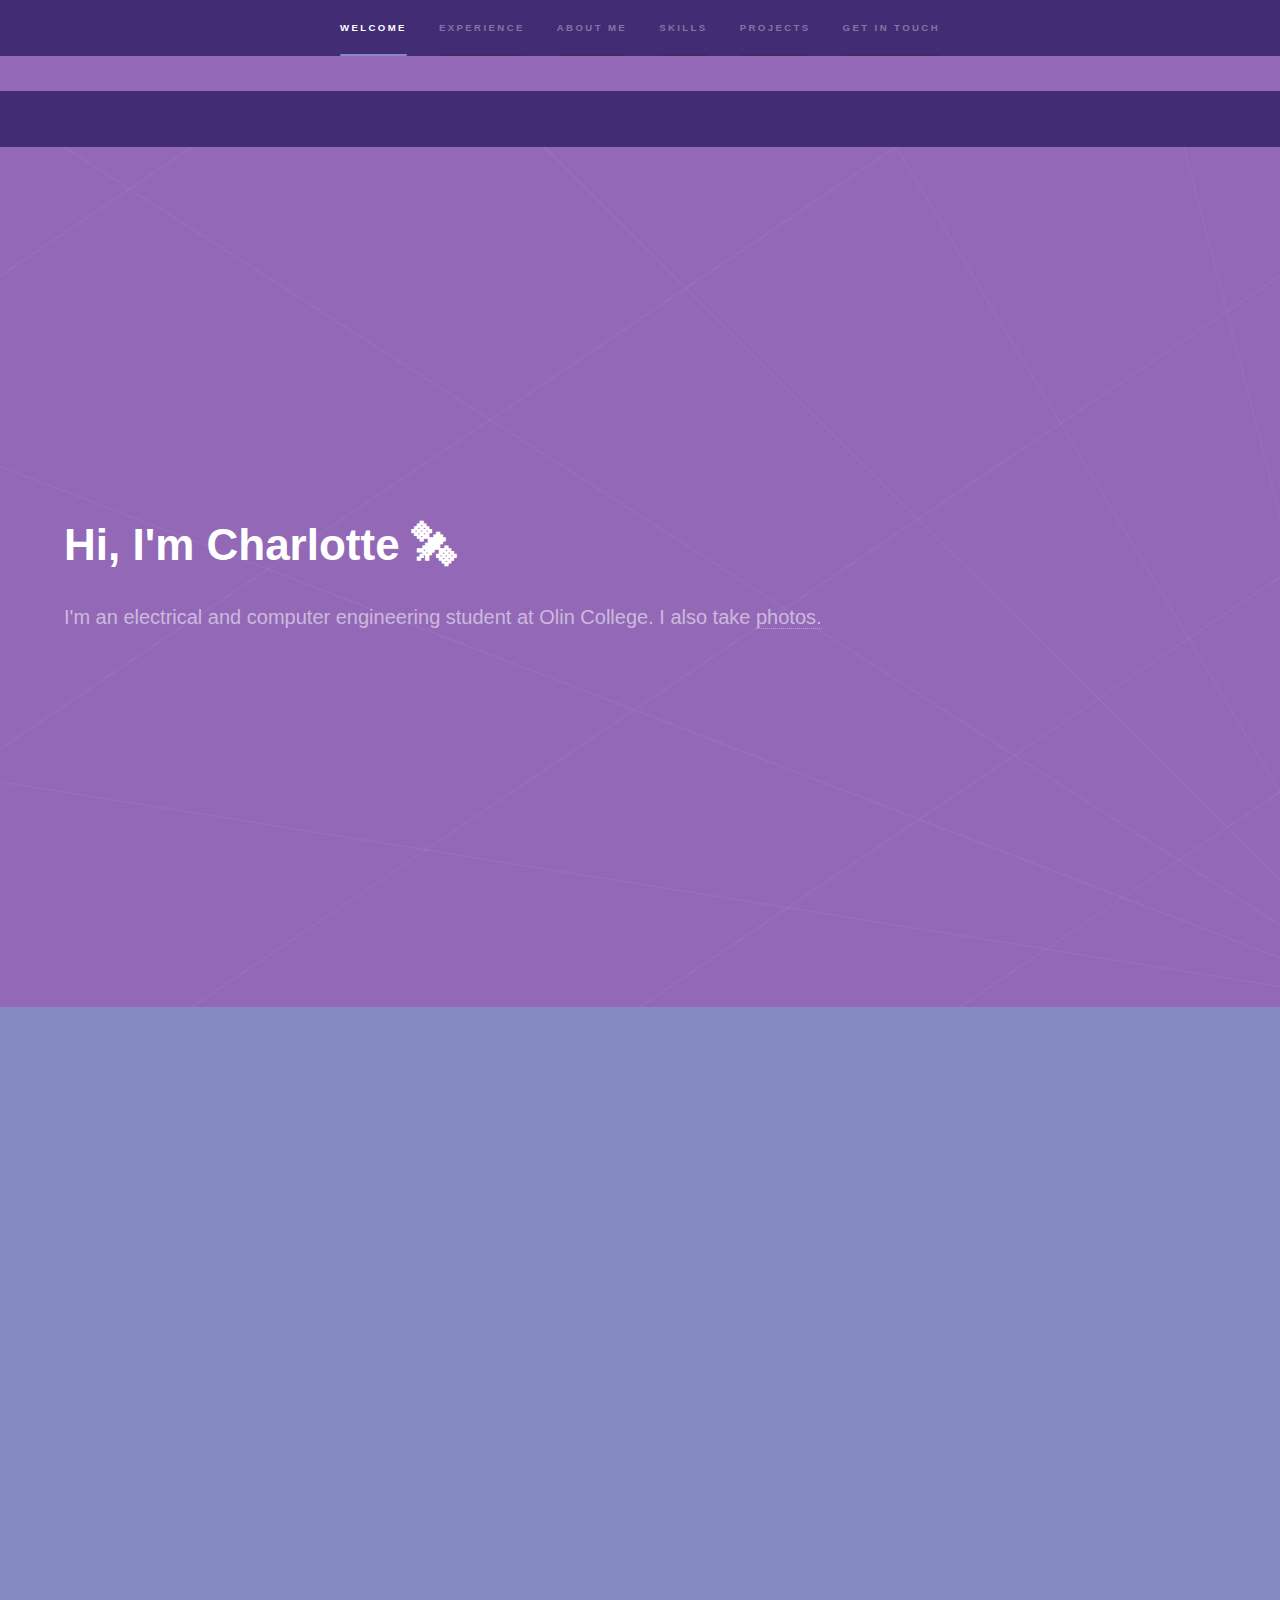
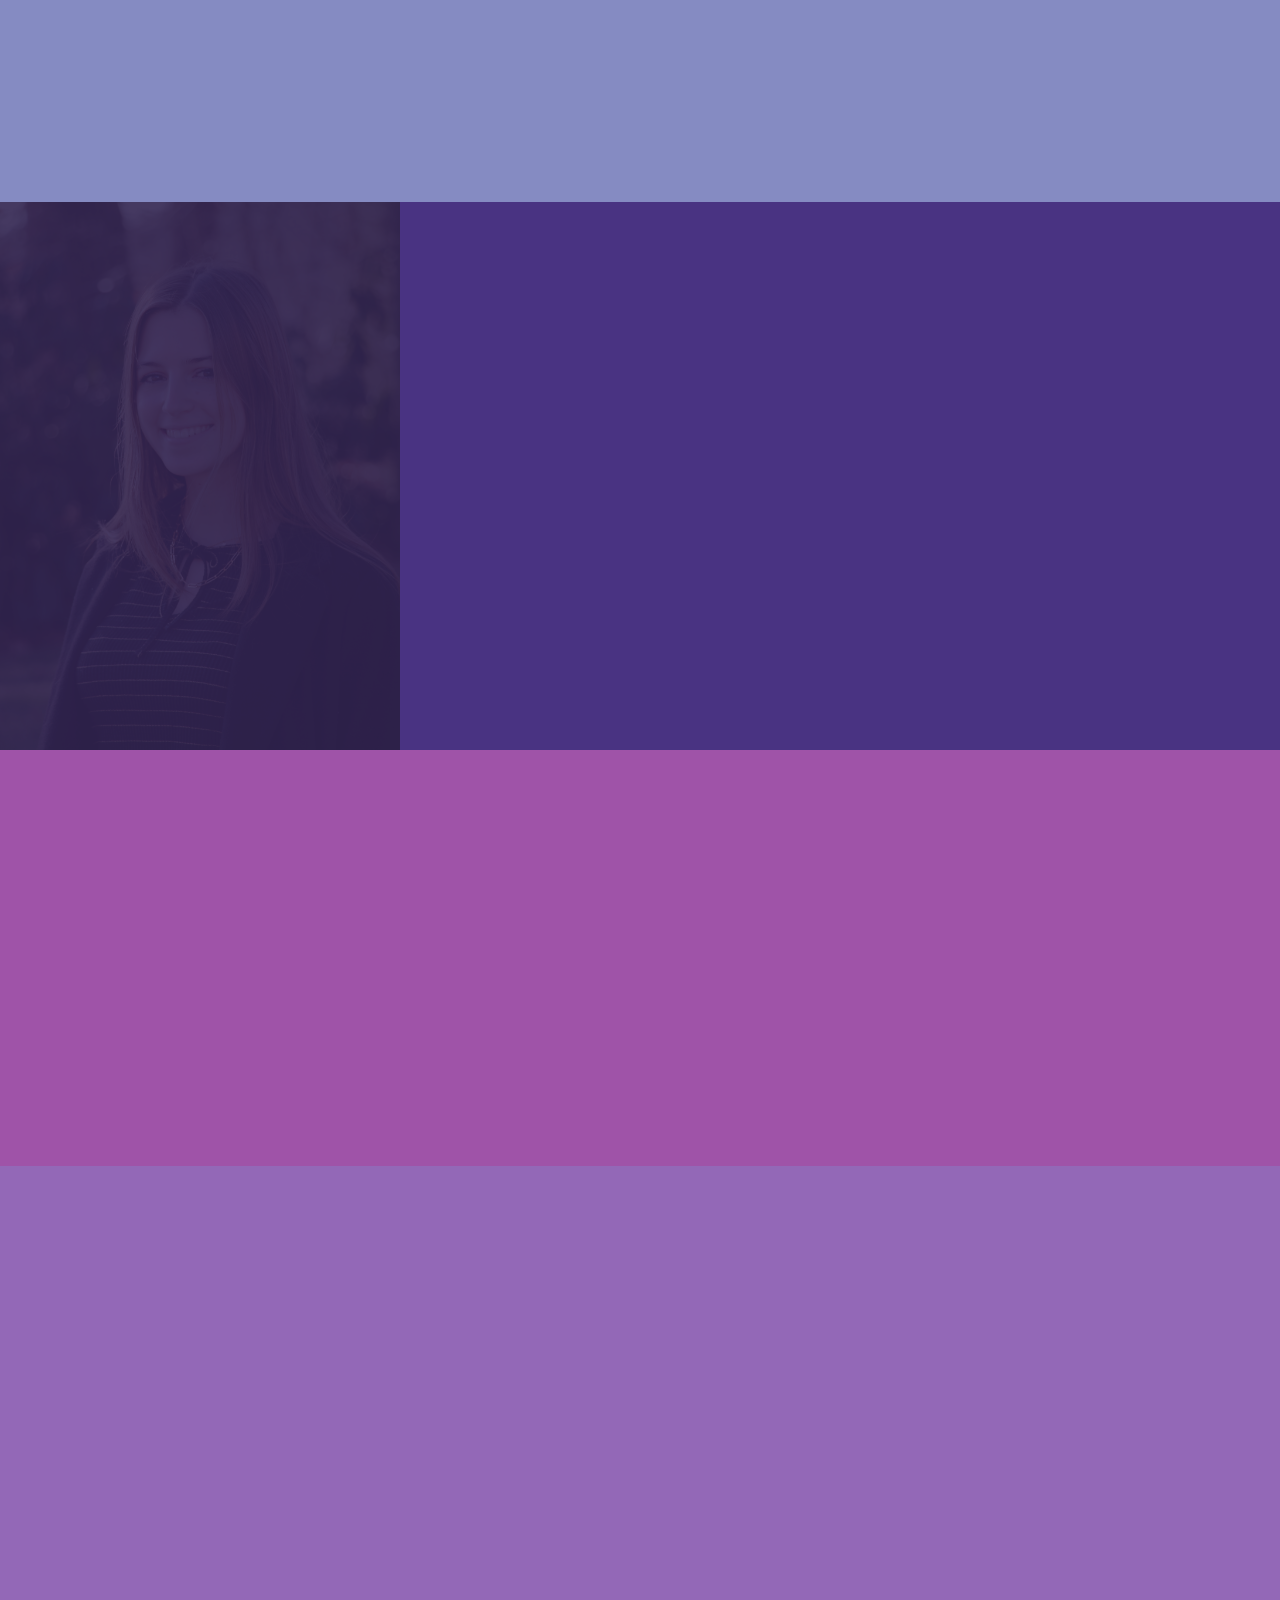
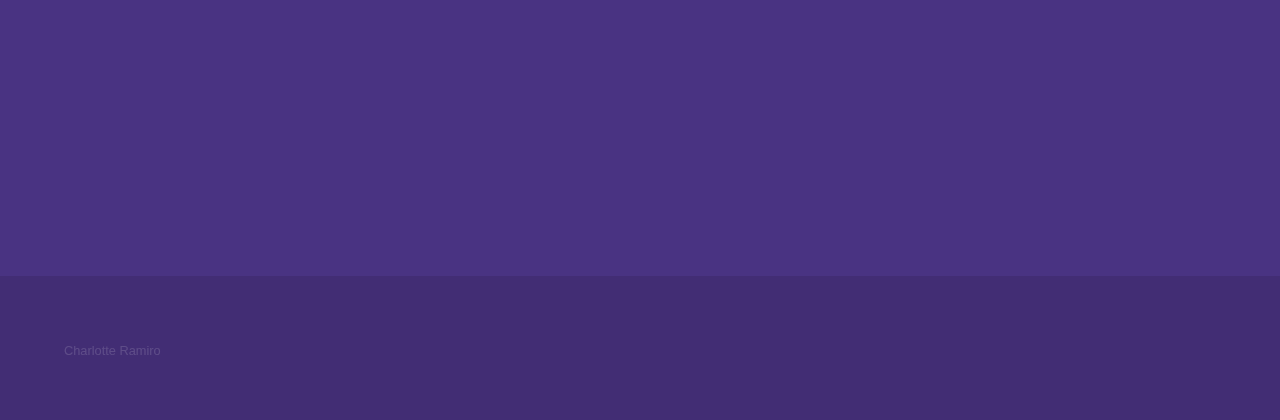
==== commit 55e30814: "Added project page w/ placeholders" ====
--- a/index.html
+++ b/index.html
@@ -151,11 +151,21 @@
 
 								<!-- Coffee -->
 								<section id="coffee" style="width: 100%;">
-									<span class="icon solid major fa-crosshairs"></span>
+									<span class="icon solid major fa-coffee"></span>
 									<h3>Coffee Making Robot</h3>
 									<h4>BaristaBot</h4>
 										<span>
-											Projects are a work in progress
+											BaristaBot is a machine with integrated mechanical, electrical, and software components with the goal of 
+											making and showing the process of making coffee. This was a 6-week project for my Principles of Integrated
+											Engineering class, where I took a lead role in project management, electrical design and power management, 
+											as well as website development. <br><br>
+											
+											Our machine used a three-tiered rotational design where the user would place
+											the cup on the bottom tier and a servo-powered platform would rotate it through four stations: creamer dispensing,
+											sugar dispensing, and coffee dispensing. In between the sugar and coffee dispensing stations, water was brought
+											to a boil through an induction coil and passed through a filter where the Bot has dispensed coffee grounds. 
+											The user can choose if they want creamer and sugar through a touch-screen user interface that activates and deactivates
+											the dispensing.
 										</span>
 										<br>
 										<br>
@@ -168,11 +178,23 @@
 
 								<!-- Huffman codes -->
 								<section style="width: 100%;">
-									<span class="icon solid major fa-rocket"></span>
-									<h3>Huffman Encoding</h3>
-									<h4>abcde placeholder</h4>
+									<span class="icon solid major fa-keyboard"></span>
+									<h3>Huffman Encoding and Tic-Tac-Toe Algorithms</h3>
 										<span>
-											WIP
+											For our Discrete Mathematics course, my team members and I did an exploration on both canonical and standard
+											Huffman encoding, as well as game theory tree algorithms for tic-tac-toe. Huffman coding is a type of prefix
+											code that uses binary trees in order to efficiently encode messages through lossless data compression. Prefix codes (also
+											known as prefix-free binary codes) have the property that no whole codeword is the prefix for any
+											other codeword. This enables unambiguous parsing of a variable-length code.
+											<br><br>
+											We wrote this paper as a way to understand the applications of trees more deeply than what was taught in class, and 
+											ended up not only explaining but also implementing a working Huffman-encoding program in Python. The paper also explores 
+											the minimax algorithm for tic-tac-toe and the beginnings of how to implement a function that would recursively 
+											generate the tic-tac-toe game tree. 
+											<br><br>
+											<ul class="actions">
+												<li><a href="https://drive.google.com/file/d/19ayjWZv6l_X6lOCJQmqSDI3Xg1GPMUwi/view?usp=sharing" target="_blank" rel="noopener noreferrer" class="button">See paper</a></li>
+											</ul>
 										</span>
 								</section>
 
@@ -180,16 +202,24 @@
 
 								<!-- PlatFrogs -->
 								<section id="platfrogs" style="width: 100%;">
-									<span class="icon solid major fa-utensils"></span>
+									<span class="icon solid major fa-gamepad"></span>
 									<h3>Frog-themed Platformer Game</h3>
 									<h4>Platfrogs</h4>
 										<span>
-											WIP
+											Platfrogs is a classic vertical platformer game where the main character is a frog whose main goal is
+											to soar to the skies. The aim of this project was to create a frog-themed vertical platformer game using 
+											the model-view-controller method of game design. <br><br>
+
+											My partner and I decided to do this type of project because platformers are very nostalgic and familiar 
+											to us, and we wanted to look further into how one was programmed. Furthermore, we both think frogs are quite 
+											cute and since they're known for hopping, we thought they would be the perfect protagonists. We also wanted 
+											to gain some familiarity with the PyGame library, and we knew that creating a platfromer game would be a 
+											great way to explore its features.
 										</span>
 									<br>
 									<br>
 									<ul class="actions">
-										<li><a href="https://olincollege.github.io/PlatFrogerGame/" target="_blank" rel="noopener noreferrer" class="button">Link to Website</a></li>
+										<li><a href="https://olincollege.github.io/PlatFrogerGame/" target="_blank" rel="noopener noreferrer" class="button">Visit Website</a></li>
 									</ul>
 								</section>
 
--- a/assets/css/main.css
+++ b/assets/css/main.css
@@ -2544,7 +2544,7 @@
 				}
 
 				.wrapper.style2 .icon.major:before {
-					color: #84C7D0;
+					color: #9368B7;
 				}
 
 				.wrapper.style2-alt .icon.major:before {
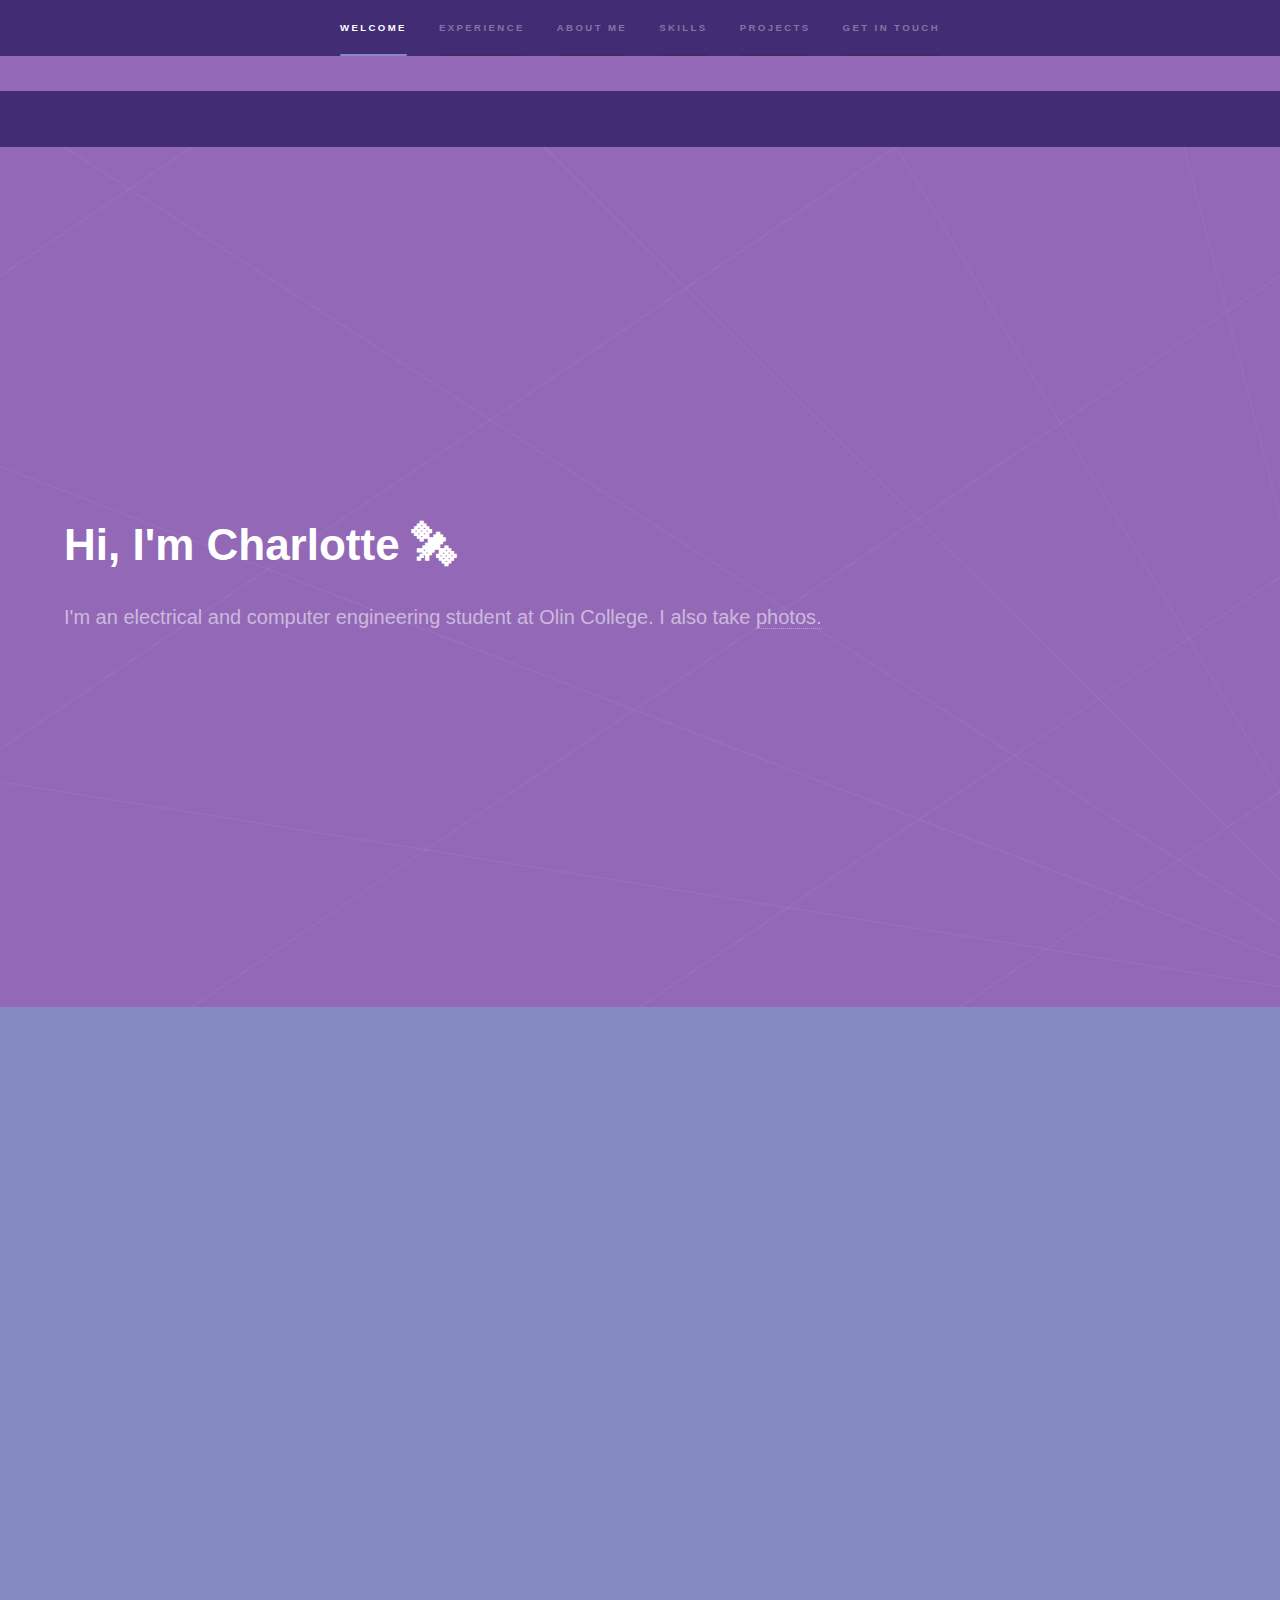
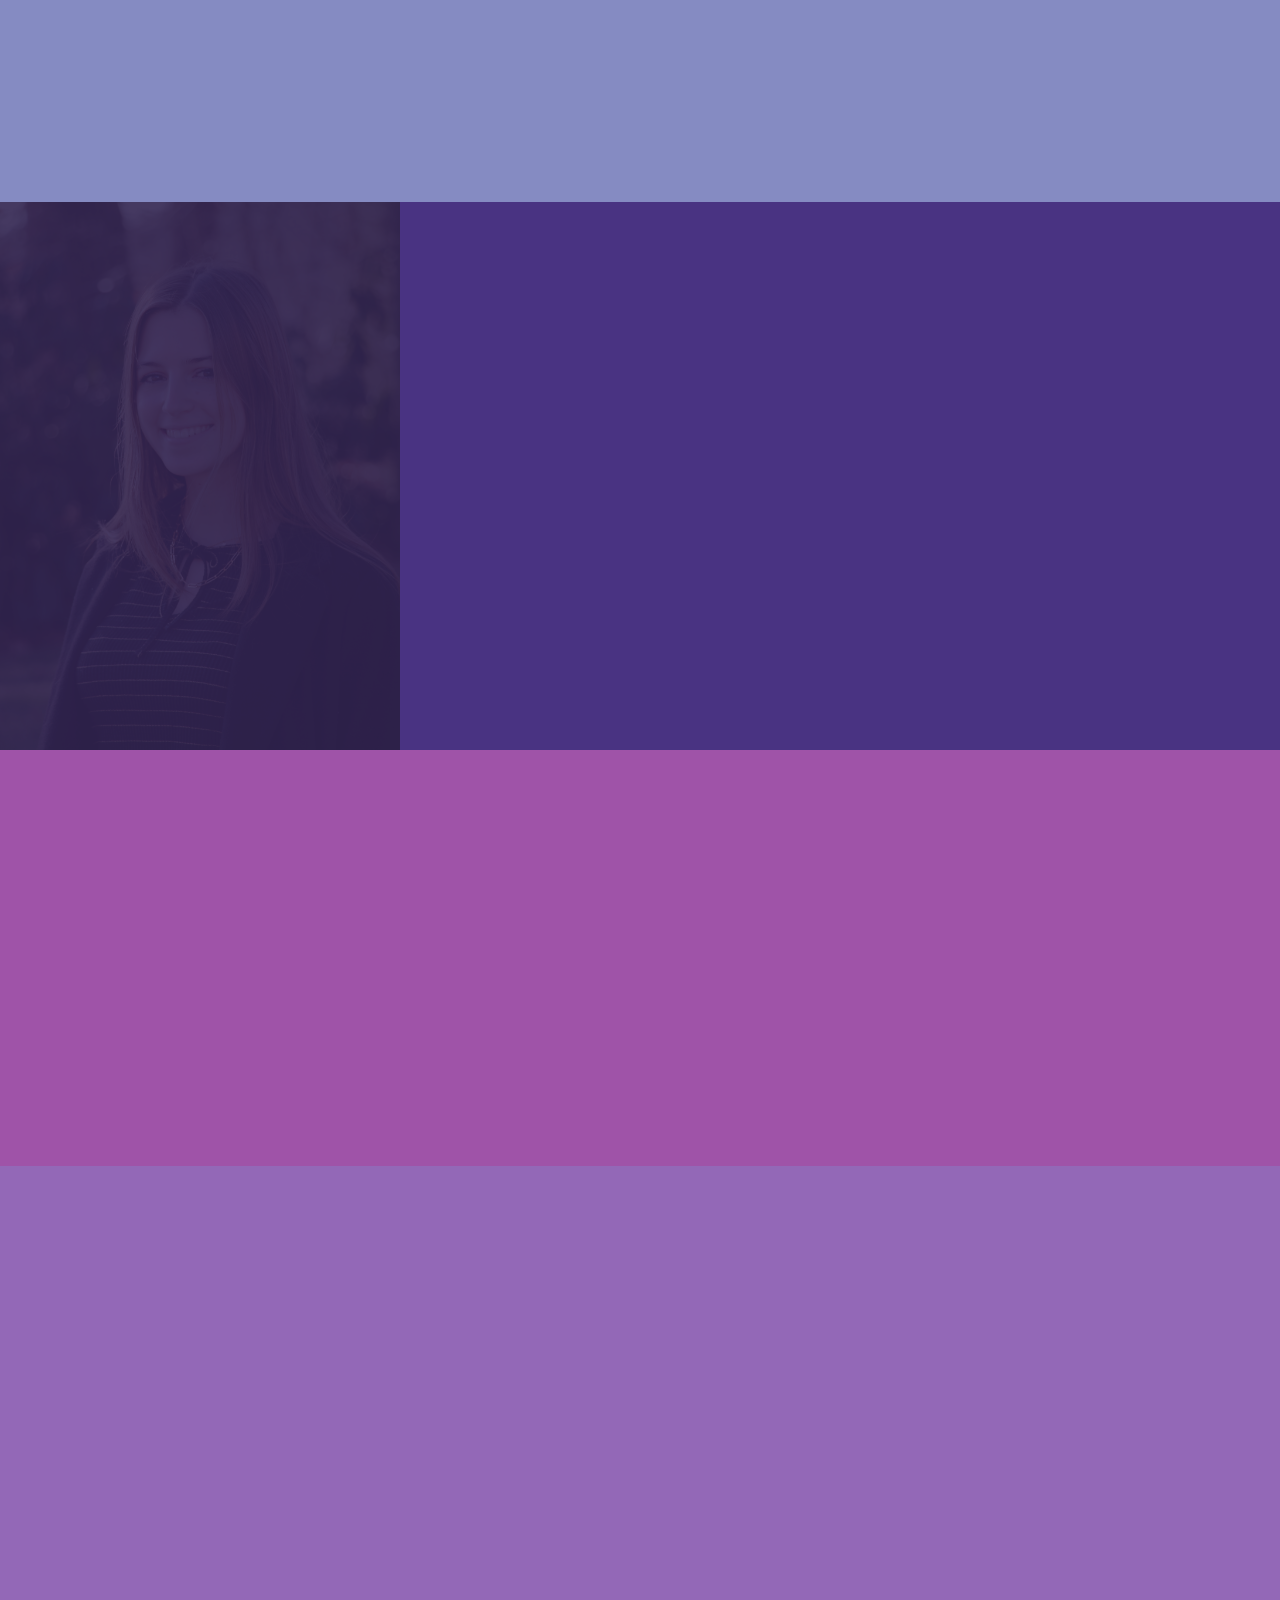
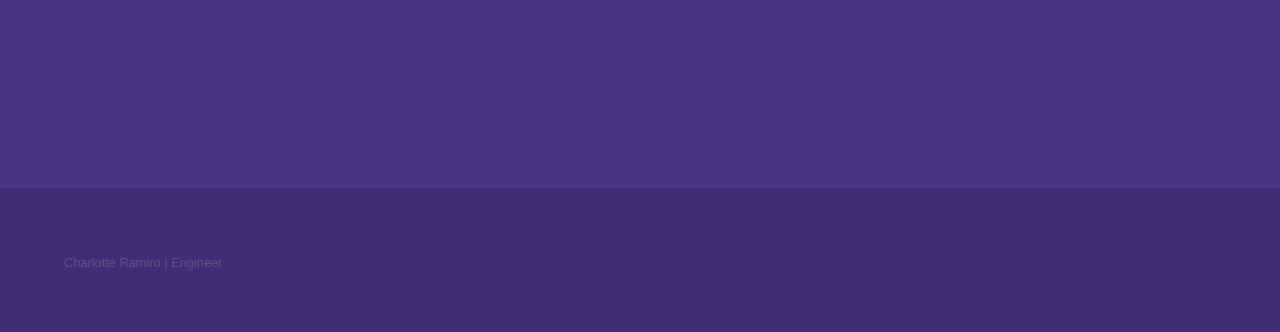
==== commit 5c5a9e95: "Small corrections and documents directory added" ====
--- a/index.html
+++ b/index.html
@@ -15,7 +15,7 @@
 			<nav>
 				<ul>
 					<li><a href="index.html" class="active">Home</a></li>
-					<li><a href="generic.html">Projects</a></li>
+					<li><a href="projects.html">Projects</a></li>
 					<li><a href="https://cramirodehuelbes78d6.myportfolio.com/work">Photography</a></li>
 				</ul>
 			</nav>
@@ -234,7 +234,6 @@
 					<section id="contact" class="wrapper style1-alt fade-up">
 						<div class="inner">
 							<h2>Get in touch</h2>
-							<p>Phasellus convallis elit id ullamcorper pulvinar. Duis aliquam turpis mauris, eu ultricies erat malesuada quis. Aliquam dapibus, lacus eget hendrerit bibendum, urna est aliquam sem, sit amet imperdiet est velit quis lorem.</p>
 							<div class="split style1">
 								<section>
 									<form method="post" action="#">
@@ -261,26 +260,24 @@
 									<ul class="contact">
 										<li>
 											<h3>Address</h3>
-											<span>12345 Somewhere Road #654<br />
-											Nashville, TN 00000-0000<br />
+											<span>1000 Olin Way<br />
+											Needham, MA 02492<br />
 											USA</span>
 										</li>
 										<li>
 											<h3>Email</h3>
-											<a href="#">user@untitled.tld</a>
+											<a href="#">cramirodehuelbes@olin.edu</a>
 										</li>
 										<li>
 											<h3>Phone</h3>
-											<span>(000) 000-0000</span>
+											<span>(781) 366-5485</span>
 										</li>
 										<li>
 											<h3>Social</h3>
 											<ul class="icons">
-												<li><a href="#" class="icon brands fa-twitter"><span class="label">Twitter</span></a></li>
-												<li><a href="#" class="icon brands fa-facebook-f"><span class="label">Facebook</span></a></li>
-												<li><a href="#" class="icon brands fa-github"><span class="label">GitHub</span></a></li>
-												<li><a href="#" class="icon brands fa-instagram"><span class="label">Instagram</span></a></li>
-												<li><a href="#" class="icon brands fa-linkedin-in"><span class="label">LinkedIn</span></a></li>
+												<li><a href="https://github.com/cramirodehuelbes" class="icon brands fa-github"><span class="label">GitHub</span></a></li>
+												<li><a href="https://cramirodehuelbes78d6.myportfolio.com/work" class="icon solid fa-camera-retro"><span class="label">Instagram</span></a></li>
+												<li><a href="https://www.linkedin.com/in/charlotteramiro/" class="icon brands fa-linkedin-in"><span class="label">LinkedIn</span></a></li>
 											</ul>
 										</li>
 									</ul>
@@ -295,7 +292,7 @@
 			<footer id="footer" class="wrapper style4">
 				<div class="inner">
 					<ul class="menu">
-						<li>Charlotte Ramiro</li></li>
+						<li>Charlotte Ramiro | Engineer</li></li>
 					</ul>
 				</div>
 			</footer>
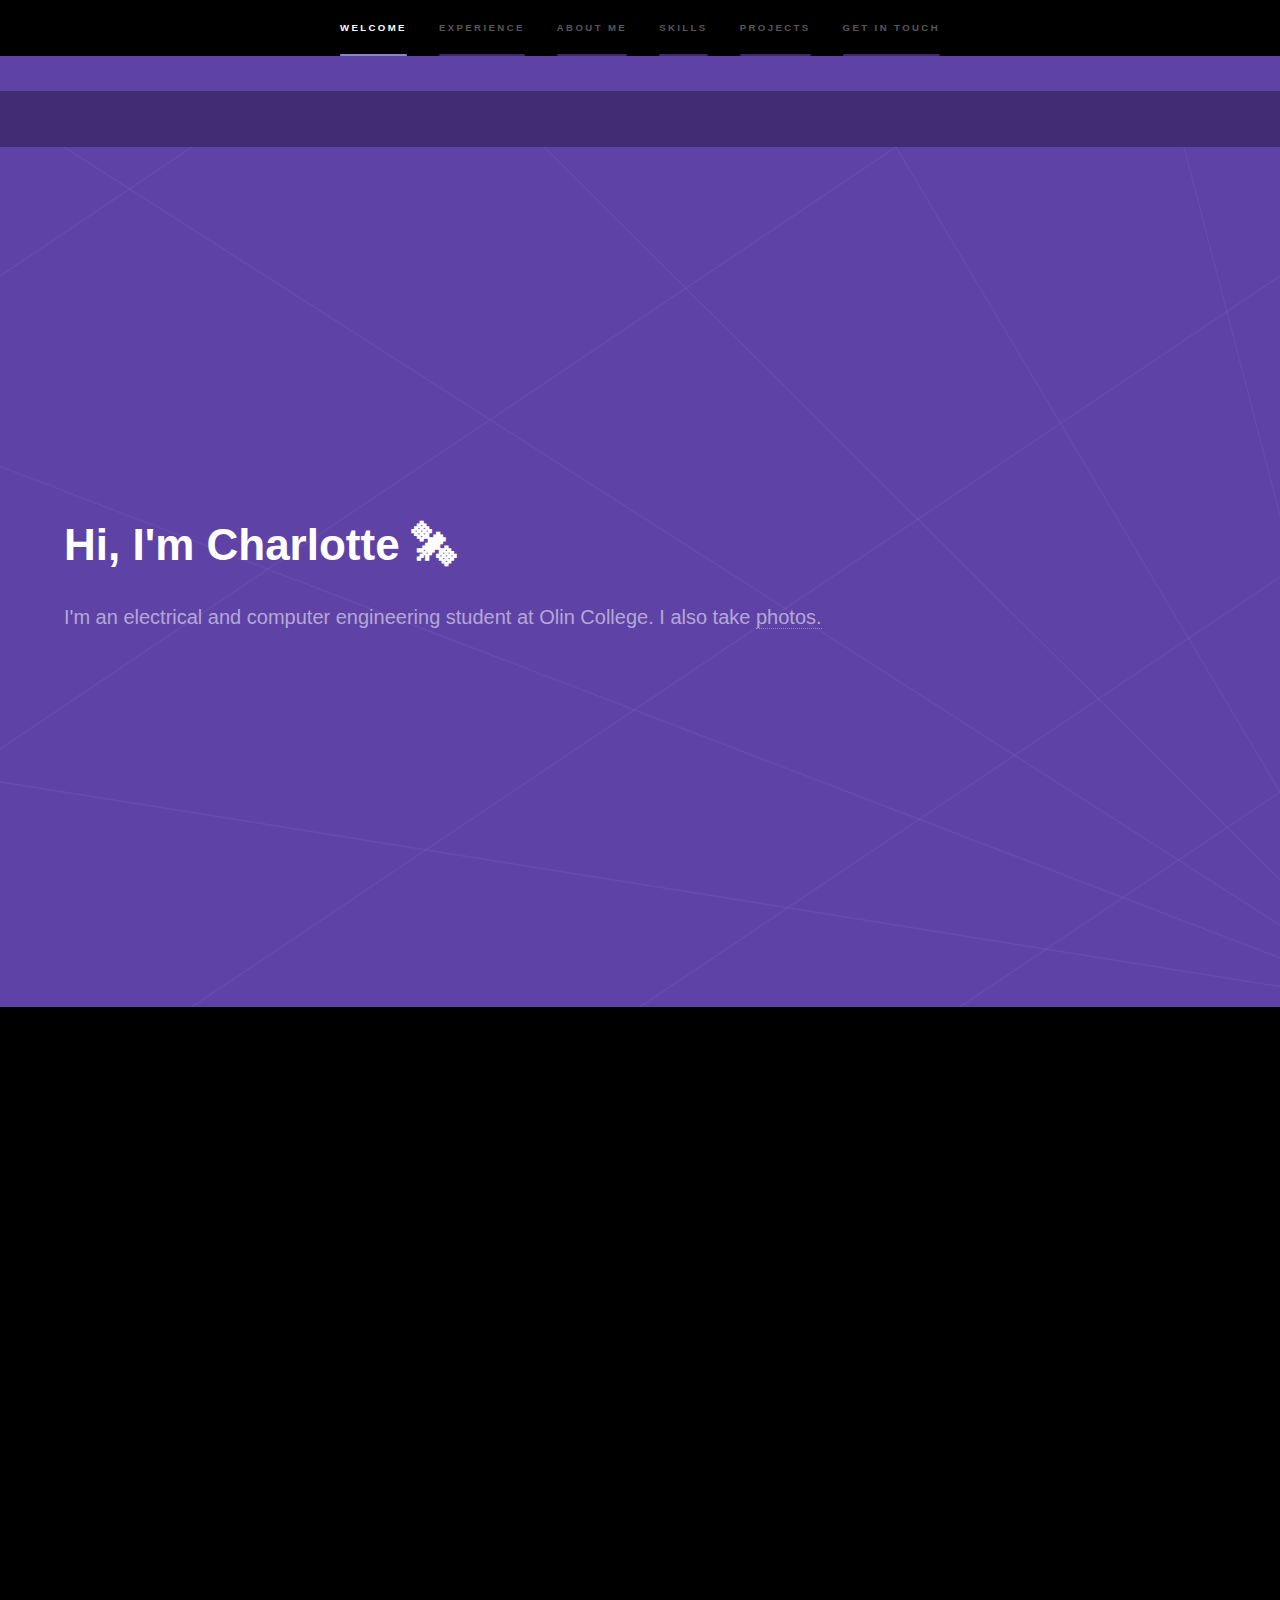
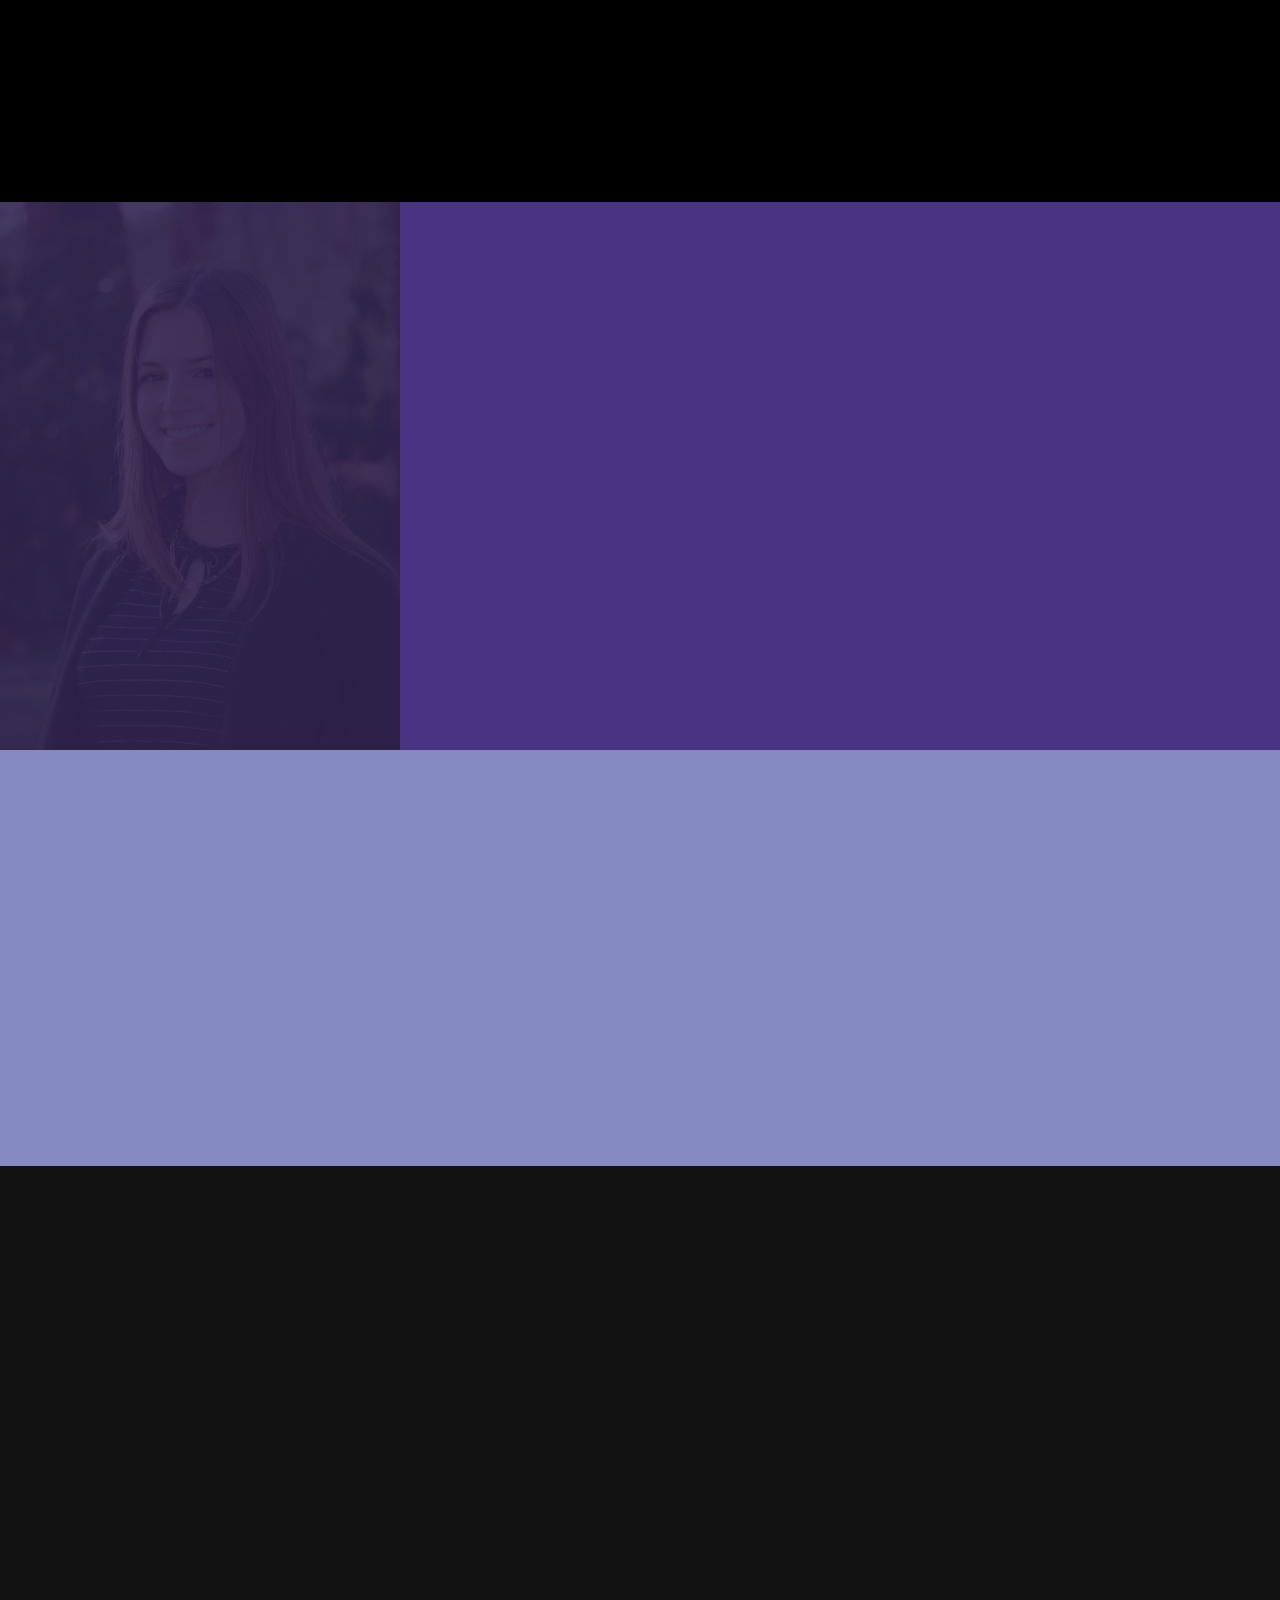
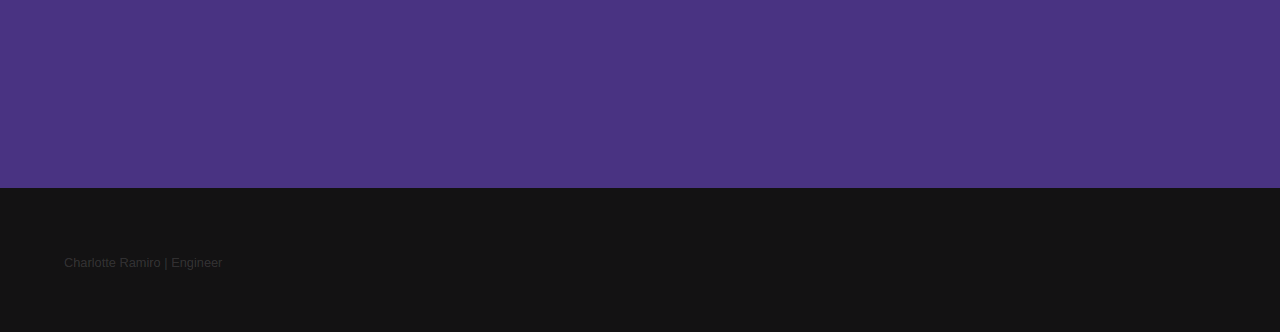
==== commit 4041e122: "Changed color scheme and updated resume for 2022" ====
--- a/index.html
+++ b/index.html
@@ -11,12 +11,12 @@
 	<body class="is-preload">
 		<!-- Header -->
 		<header id="header">
-			<a href="index.html" class="title">Hyperspace</a>
+			<a href="index.html" class="title">Charlotte Ramiro</a>
 			<nav>
 				<ul>
 					<li><a href="index.html" class="active">Home</a></li>
 					<li><a href="projects.html">Projects</a></li>
-					<li><a href="https://cramirodehuelbes78d6.myportfolio.com/work">Photography</a></li>
+					<li><a href="https://cramirophoto.myportfolio.com">Photography</a></li>
 				</ul>
 			</nav>
 		</header>
@@ -44,13 +44,13 @@
 					<section id="intro" class="wrapper style1 fullscreen fade-up">
 						<div class="inner">
 							<h1>Hi, I'm Charlotte 🛰 </h1>
-							<p>I'm an electrical and computer engineering student at Olin College. I also take <a href=https://cramirodehuelbes78d6.myportfolio.com/work>photos.</a></p>
+							<p>I'm an electrical and computer engineering student at Olin College. I also take <a href="https://cramirophoto.myportfolio.com">photos.</a></p>
 
 						</div>
 					</section>
 
 				<!-- Experience -->
-				<section id="experience" class="wrapper style3 fade-up">
+				<section id="experience" class="wrapper style3-alt fade-up">
 					<div class="inner">
 						<h2>Experience</h2>
 						<div class="features">
@@ -76,7 +76,7 @@
 							</section>
 						</div>
 						<ul class="actions">
-							<li><a href="https://drive.google.com/file/d/1pCWfDwejAS_Hv_JyENnLiFB7E0wJOS59/view?usp=sharing" class="button">Resume</a></li>
+							<li><a href="documents/resume.pdf" class="button">Resume</a></li>
 						</ul>
 					</div>
 				</section>
@@ -98,7 +98,7 @@
 										and course assistant for the Software Design class</b> at Olin. In the past, I've also worked as an <b>Electrical Engineering Intern</b> for
 										<a href="https://www.aeroespacial.sener/en">SENER Aerospace</a>.<br><br>
 
-										In my free time, I can be found <a href=https://cramirodehuelbes78d6.myportfolio.com/work>taking photos</a>, getting lost in my favourite book, working on my Japanese, or practicing with the
+										In my free time, I can be found <a href=https://cramirophoto.myportfolio.com>taking photos</a>, getting lost in my favourite book, working on my Japanese, or practicing with the
 										<a href="https://www.youtube.com/channel/UCEqhX69gIfvzkLThdgzfKaA">Olin Fire Arts Club</a>. 
 									
 									</p>
@@ -111,7 +111,7 @@
 				
 
 				<!-- Skills -->
-					<section id="skills" class="wrapper style3-alt fade-up">
+					<section id="skills" class="wrapper style3 fade-up">
 						<div class="inner">
 							<h2>Skills</h2>
 							<div class="split style1">
@@ -193,7 +193,7 @@
 											generate the tic-tac-toe game tree. 
 											<br><br>
 											<ul class="actions">
-												<li><a href="https://drive.google.com/file/d/19ayjWZv6l_X6lOCJQmqSDI3Xg1GPMUwi/view?usp=sharing" target="_blank" rel="noopener noreferrer" class="button">See paper</a></li>
+												<li><a href="documents/trees.pdf" target="_blank" rel="noopener noreferrer" class="button">See paper</a></li>
 											</ul>
 										</span>
 								</section>
@@ -276,7 +276,7 @@
 											<h3>Social</h3>
 											<ul class="icons">
 												<li><a href="https://github.com/cramirodehuelbes" class="icon brands fa-github"><span class="label">GitHub</span></a></li>
-												<li><a href="https://cramirodehuelbes78d6.myportfolio.com/work" class="icon solid fa-camera-retro"><span class="label">Instagram</span></a></li>
+												<li><a href="https://cramirophoto.myportfolio.com" class="icon solid fa-camera-retro"><span class="label">Instagram</span></a></li>
 												<li><a href="https://www.linkedin.com/in/charlotteramiro/" class="icon brands fa-linkedin-in"><span class="label">LinkedIn</span></a></li>
 											</ul>
 										</li>
@@ -289,7 +289,7 @@
 			</div>
 
 		<!-- Footer -->
-			<footer id="footer" class="wrapper style4">
+			<footer id="footer" class="wrapper style2">
 				<div class="inner">
 					<ul class="menu">
 						<li>Charlotte Ramiro | Engineer</li></li>
--- a/assets/css/main.css
+++ b/assets/css/main.css
@@ -2536,7 +2536,7 @@
 			}
 
 				.wrapper.style1 .icon.major:before {
-					color: #9368B7;
+					color: #5e42a6;
 				}
 
 				.wrapper.style1-alt .icon.major:before {
@@ -2544,7 +2544,7 @@
 				}
 
 				.wrapper.style2 .icon.major:before {
-					color: #9368B7;
+					color: #131213;
 				}
 
 				.wrapper.style2-alt .icon.major:before {
@@ -2556,7 +2556,7 @@
 				}
 
 				.wrapper.style3-alt .icon.major:before {
-					color: #9F53A8;
+					color: #000000;
 				}
 
 /* Image */
@@ -3240,7 +3240,7 @@
 		}
 
 		.wrapper.style1 {
-			background-color: #9368B7;
+			background-color: #5e42a6;
 		}
 
 		.wrapper.style1-alt {
@@ -3248,7 +3248,7 @@
 		}
 
 		.wrapper.style2 {
-			background-color: #9368B7;
+			background-color: #131213;
 		}
 
 		.wrapper.style2-alt {
@@ -3260,7 +3260,7 @@
 		}
 
 		.wrapper.style3-alt {
-			background-color: #9F53A8;
+			background-color: #000000;
 		}
 
 		.wrapper.fullscreen {
@@ -3370,7 +3370,7 @@
 		display: -webkit-flex;
 		display: -ms-flex;
 		display: flex;
-		background-color: #9368B7;
+		background-color: #5e42a6;
 		cursor: default;
 		padding: 1.75em 2em;
 	}
@@ -3524,7 +3524,7 @@
 
 	#sidebar {
 		padding: 2.5em 2.5em 0.5em 2.5em ;
-		background: #422d74;
+		background: #000000;
 		cursor: default;
 		height: 100vh;
 		left: 0;
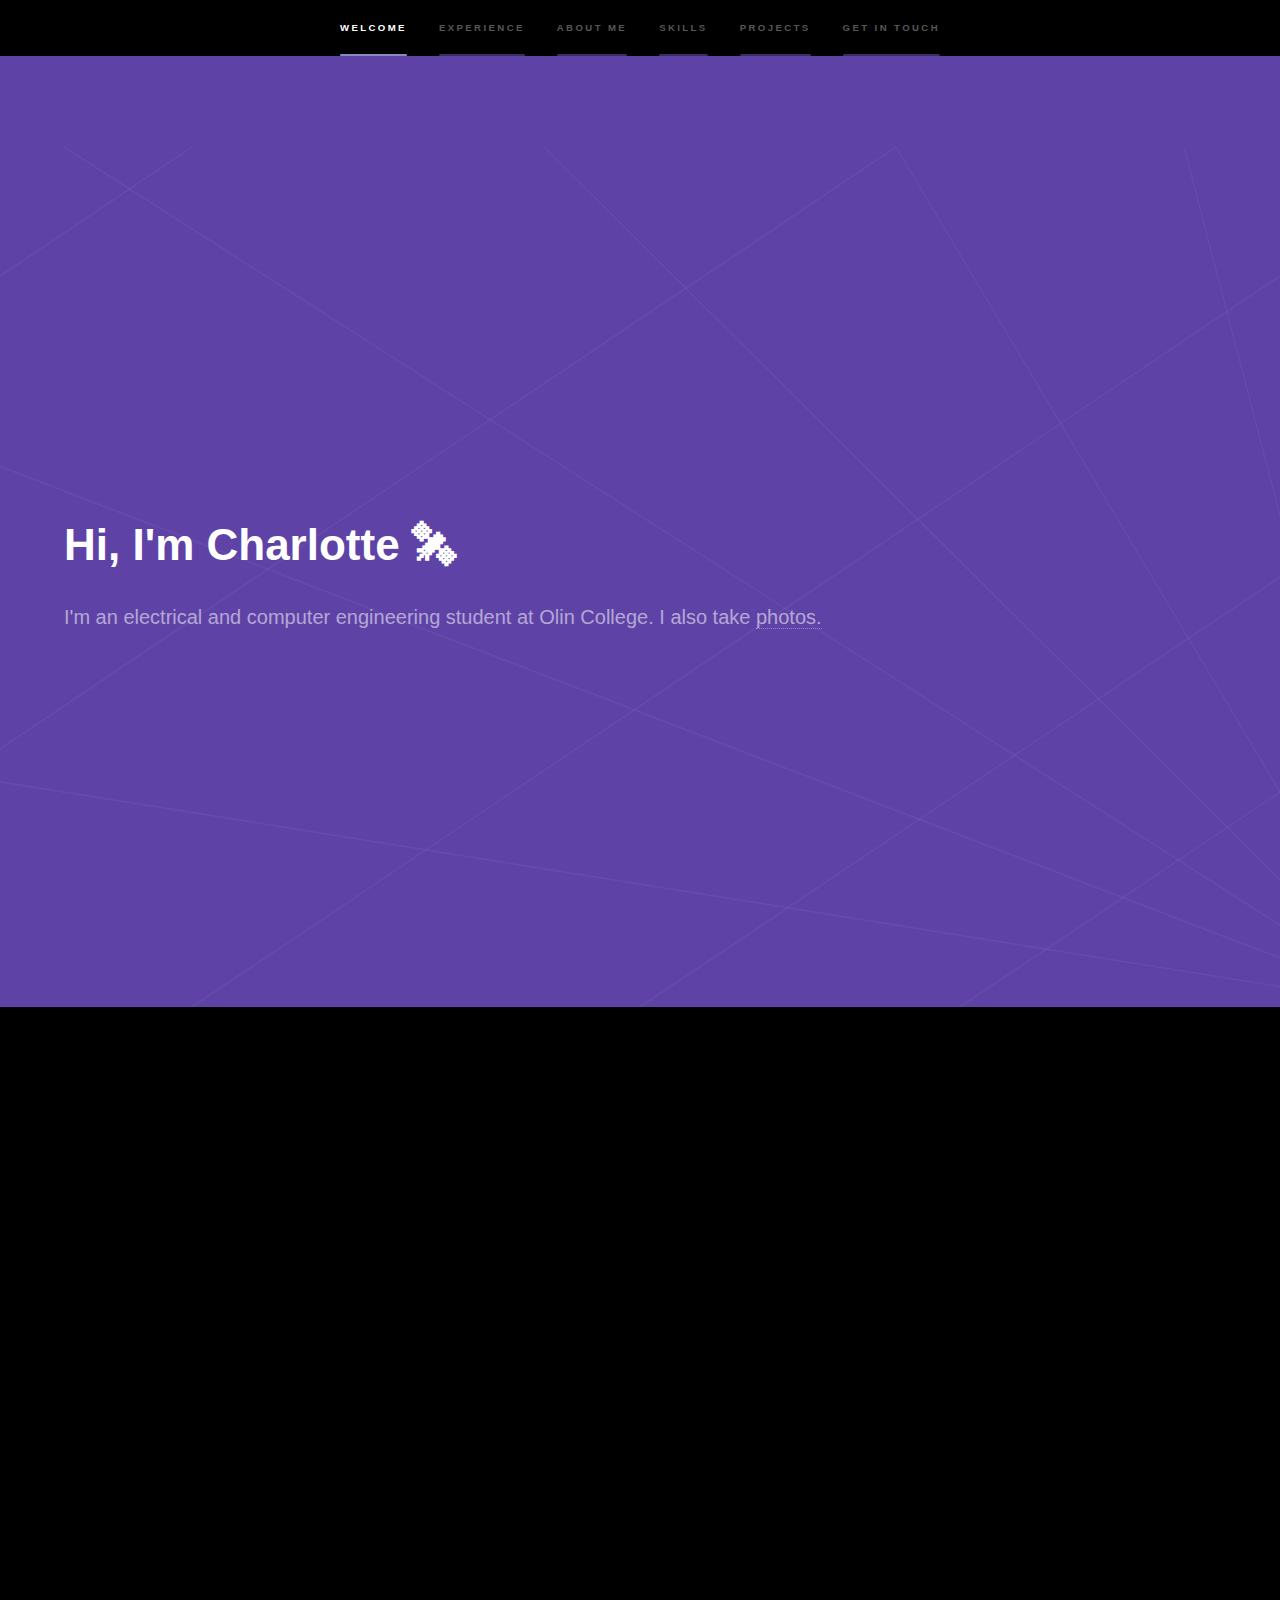
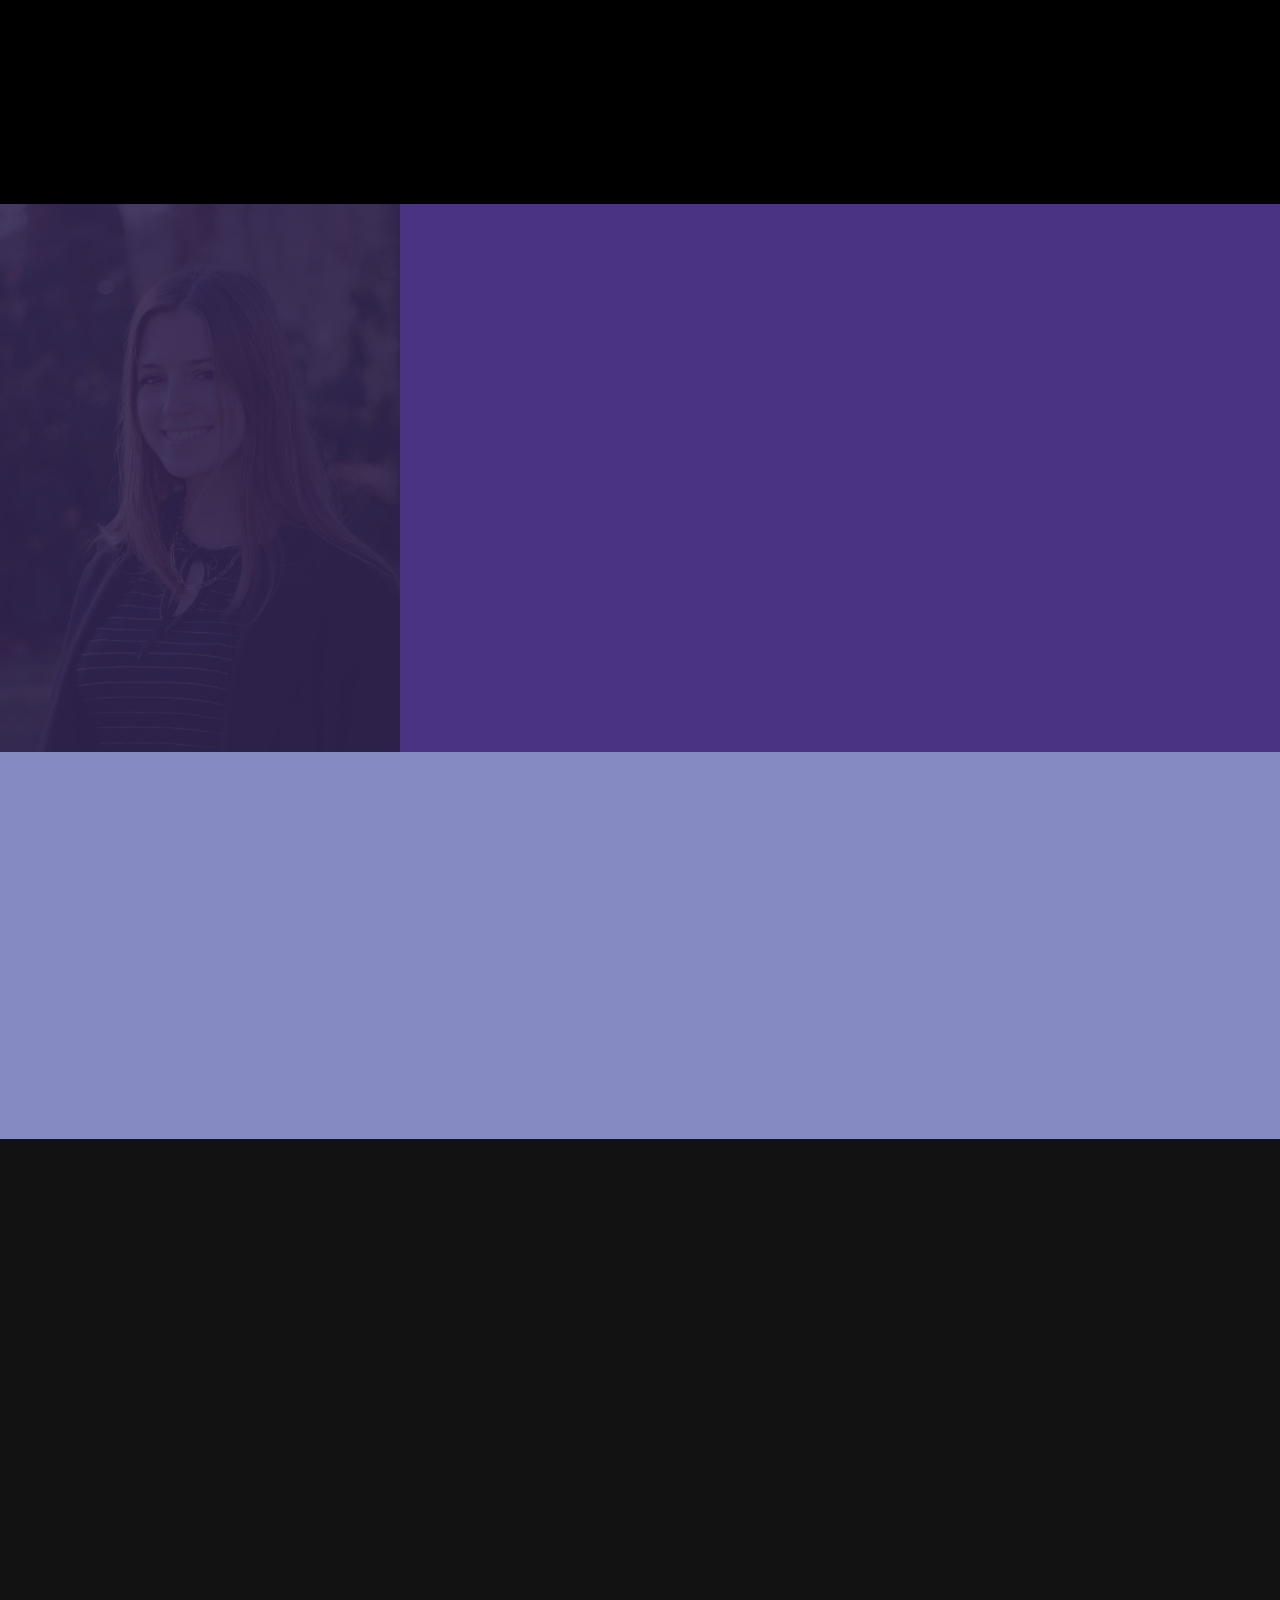
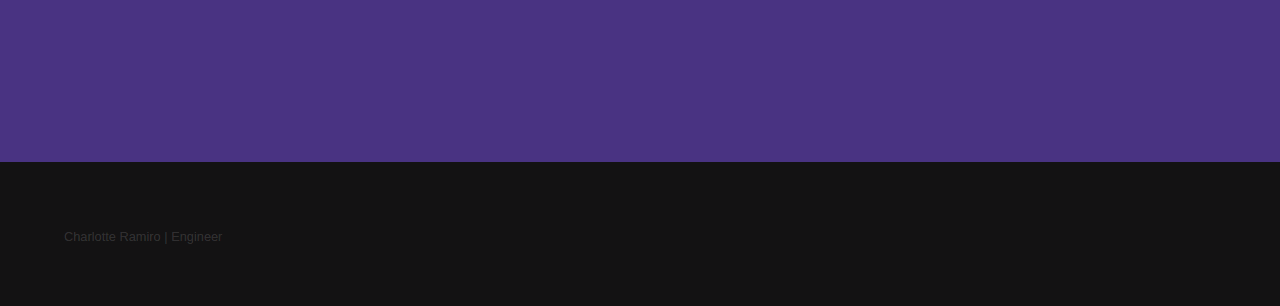
==== commit 5c9982df: "Updated color scheme, fixed minor formatting glitches, updated About Me with summer info" ====
--- a/index.html
+++ b/index.html
@@ -57,17 +57,17 @@
 							<section>
 								<span class="icon solid major fa-rocket"></span>
 								<h3>Satellite Researcher @ OSSTP</h3>
-								<p><b>June 2021-Present</b> <br> Antenna control unit project lead + equivalent power flux density software researcher</p>
+								<p><b>June 2021-Present</b> <br> Antenna control unit project lead, EPFD software researcher, FCC open-source data scraper developer. Supported by the Massachusetts Space Grant Undergraduate Research Award.</p>
+							</section>
+							<section>
+								<span class="icon solid major fa-code"></span>
+								<h3>Software Design Course Assistant</h3>
+								<p><b>Jan 2022-Present</b> <br> Help students debug their code and understand software design concepts. I also provide feedback on assignments and projects and work with students to make improvements.</p>
 							</section>
 							<section>
 								<span class="icon solid major fa-cog"></span>
 								<h3>Electrical Engineering Intern @ SENER Aerospace</h3>
 								<p><b>June-July 2021</b> <br> Developed and tested SIROM robotic mating + power transfer mechanism, SEE</p>
-							</section>
-							<section>
-								<span class="icon solid major fa-code"></span>
-								<h3>Software Design Course Assistant</h3>
-								<p><b>Jan 2022-Present</b> <br> Help students debug their code and understand software design concepts. I also provide feedback on assignments and projects and work with students to make improvements.</p>
 							</section>
 							<section>
 								<span class="icon solid major fa-desktop"></span>
@@ -93,12 +93,12 @@
 										
 										Outside of my classes, I do satellite research with 
 										the <b><a href="http://osstp.org">Olin Satellite and Spectrum Technology and Policy</a></b> (OSSTP) group with the vision of creating a safe and 
-										sustainable space environment for generations to come. I am currently project lead for an antenna control unit and am
-										a part of the team researching equivalent power-flux density (EPFD) software. I am also an <b>Academic Resource Co-Designer 
-										and course assistant for the Software Design class</b> at Olin. In the past, I've also worked as an <b>Electrical Engineering Intern</b> for
-										<a href="https://www.aeroespacial.sener/en">SENER Aerospace</a>.<br><br>
-
-										In my free time, I can be found <a href=https://cramirophoto.myportfolio.com>taking photos</a>, getting lost in my favourite book, working on my Japanese, or practicing with the
+										sustainable space environment for generations to come. I was project lead for an antenna control unit and am
+										a part of the team developing equivalent power-flux density (EPFD) software. I am also an <b>Academic Resource Co-Designer</b> 
+										and <b>course assistant for the Software Design class</b> at Olin. In the past, I've also worked as an <b>Electrical Engineering Intern</b> for
+										<a href="https://www.aeroespacial.sener/en">SENER Aerospace</a> as well as a <b>Web Developer</b> and photographer at <a href="https://www.kyaroassistive.org">Kyaro Assistive Tech</a>.<br><br>
+
+										In my free time, I can be found <a href=https://cramirophoto.myportfolio.com>taking photos</a>, getting lost in my favourite book, or practicing with the
 										<a href="https://www.youtube.com/channel/UCEqhX69gIfvzkLThdgzfKaA">Olin Fire Arts Club</a>. 
 									
 									</p>
@@ -119,9 +119,9 @@
 								<section>
 									<div class="col-6 col-12-medium">
 										<ul class="alt">
-											<li><b>Software development:</b> Python, C++, MATLAB, Arduino, SystemVerilog, JavaScript, CSS, HTML, GatsbyJS, git</li>
-											<li><b>Applications:</b> Adobe Suite, Microsoft Office Suite, SolidWorks (CAD), Altium, VSCode, </li>
-											<li><b>Languages:</b> Spanish (fluent), English (fluent), Japanese (basic)</li>
+											<li><b>Software development:</b> Python, C++, Go, git, MATLAB, Arduino, SystemVerilog, JavaScript, CSS, HTML, bash</li>
+											<li><b>Applications:</b> Adobe Suite, Microsoft Office Suite, Altium, VSCode</li>
+											<li><b>Languages:</b> Spanish (fluent), English (fluent), Japanese (basic), Swahili (basic)</li>
 											<li><b>Soft skills:</b> Collaboration, organization, project management, teamwork, leadership</li>
 										</ul>
 									</div>
@@ -134,8 +134,8 @@
 											<li>Computer Architecture</li>
 											<li>Intro. to Microelectronic Circuits</li>
 											<li>Discrete Mathematics</li>
-											<li>Modeling and Simulation</li>
-											<li>Intro. to Sensors, Instrumentation, and Measurement</li>
+											<li>Data Structures and Algorithms</li>
+											<li>Larger-scale Software Design</li>
 										</ul>
 									</div>
 								</section>
--- a/assets/css/main.css
+++ b/assets/css/main.css
@@ -98,7 +98,7 @@
 	}
 
 	body {
-		background: #422d74;
+		background: #5e42a6;
 	}
 
 		body.is-preload *, body.is-preload *:before, body.is-preload *:after {
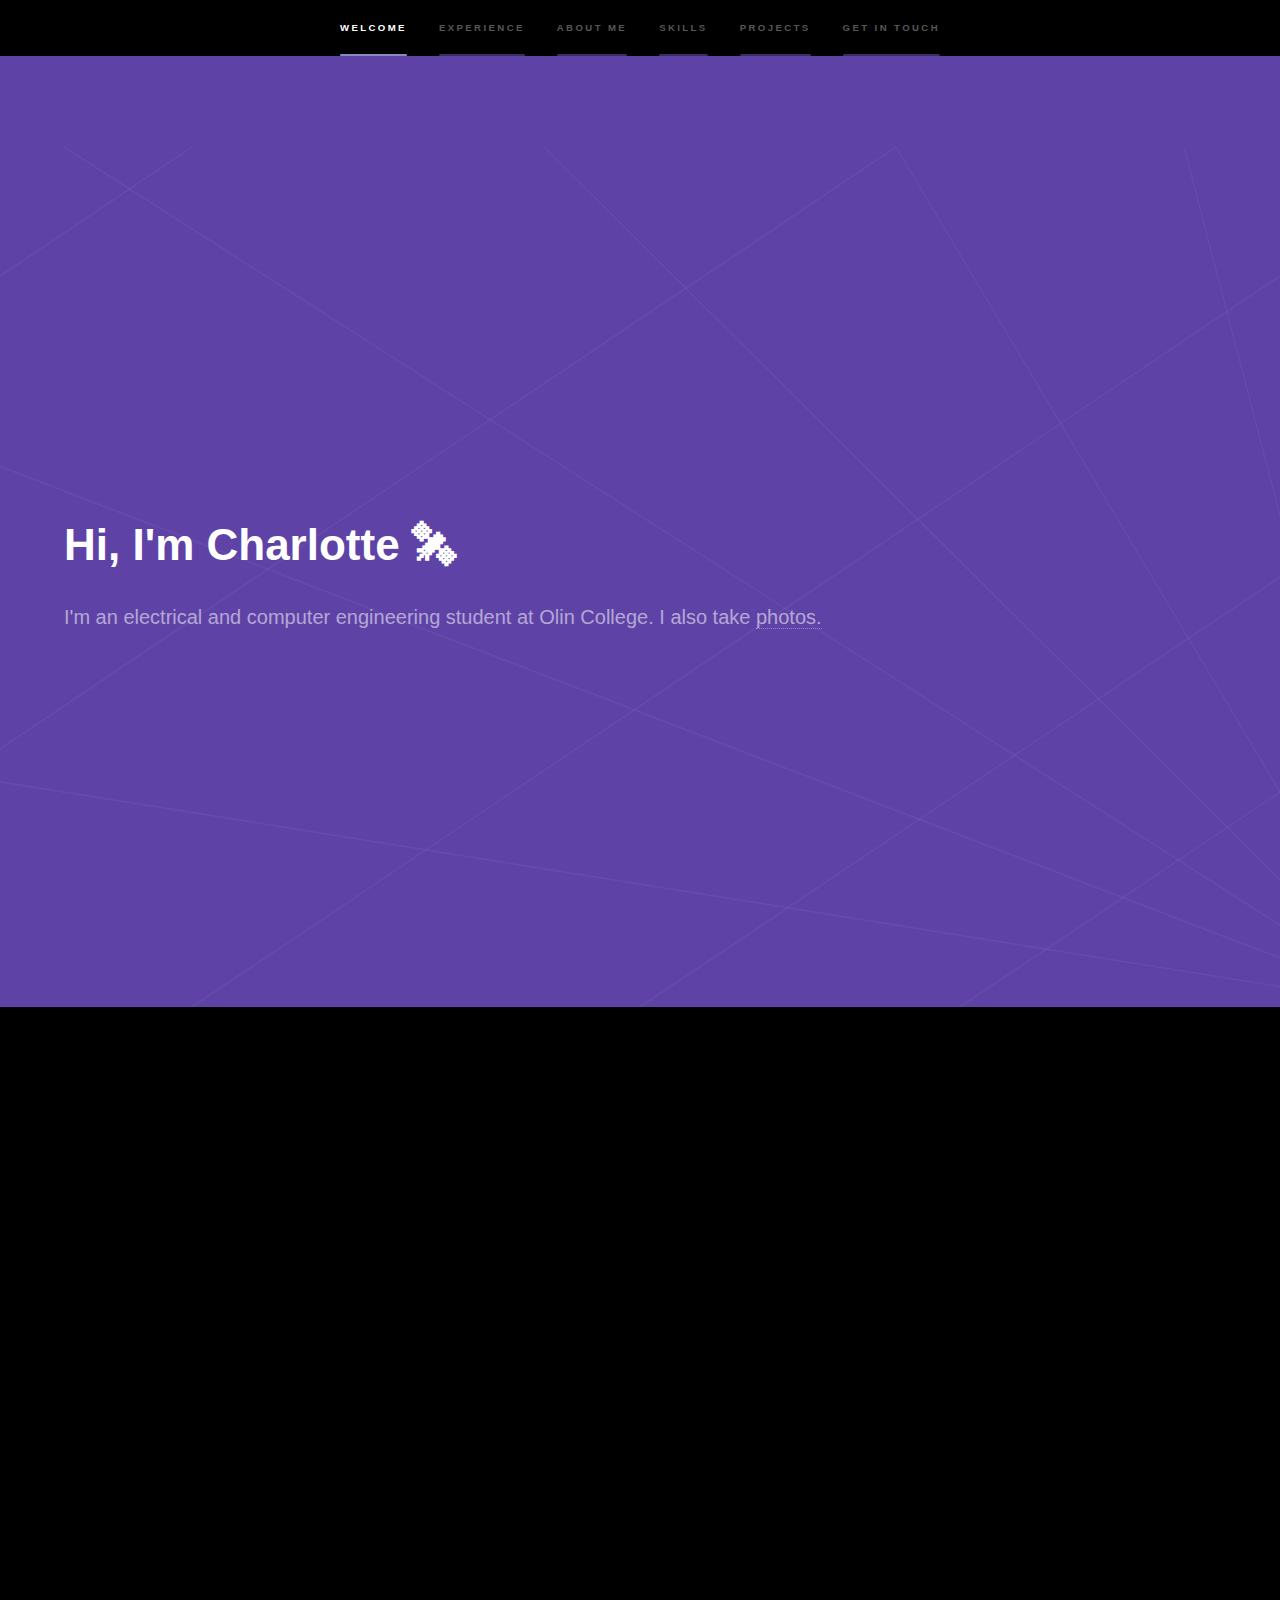
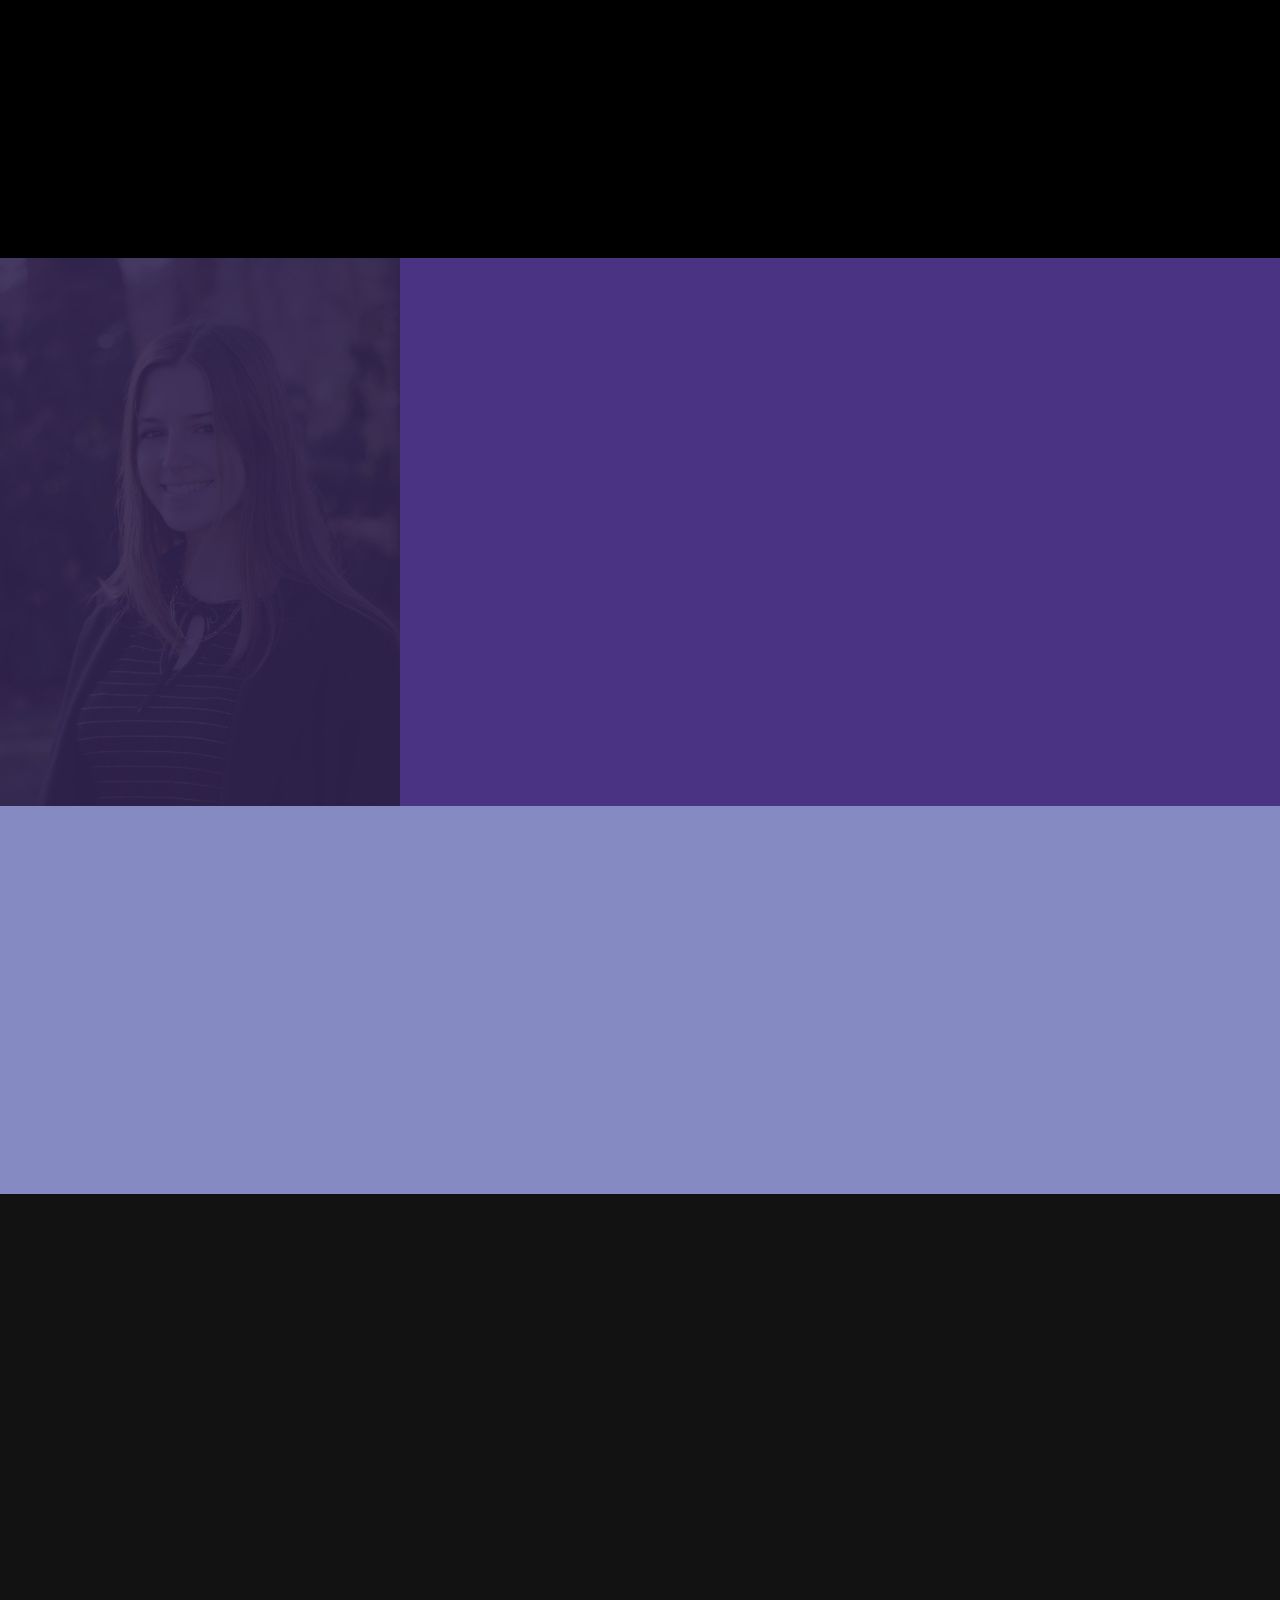
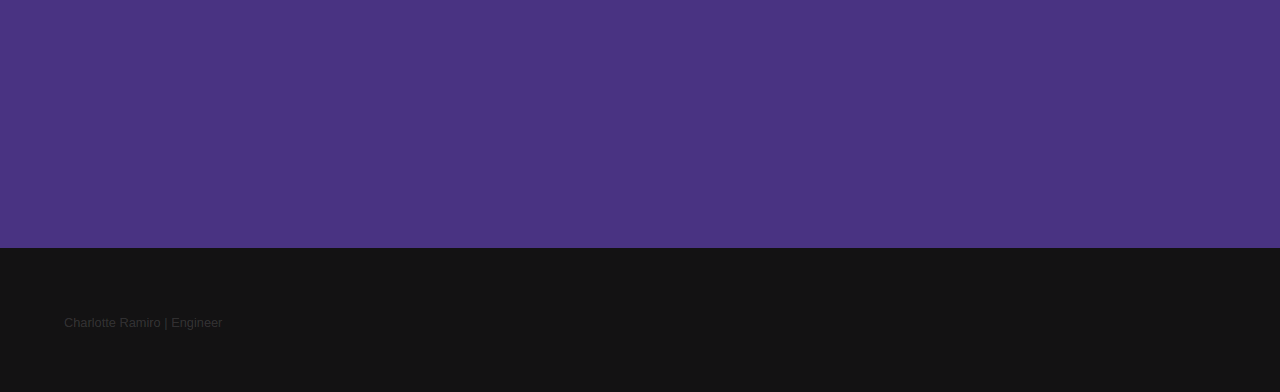
==== commit c3fa6bc2: "Added dispraille, minor updates" ====
--- a/index.html
+++ b/index.html
@@ -1,4 +1,13 @@
 <!DOCTYPE HTML>
+
+<!-- TODO
+- add new projects
+	- dispraille
+	- FCC
+	- Follow my STEP Journey?
+- Remove old projects
+- Restructure projects page
+- Update resume file -->
 
 <html>
 	<head>
@@ -57,22 +66,24 @@
 							<section>
 								<span class="icon solid major fa-rocket"></span>
 								<h3>Satellite Researcher @ OSSTP</h3>
-								<p><b>June 2021-Present</b> <br> Antenna control unit project lead, EPFD software researcher, FCC open-source data scraper developer. Supported by the Massachusetts Space Grant Undergraduate Research Award.</p>
+								<p><b>2 years</b> <br> Antenna control unit project lead, EPFD software researcher, FCC open-source data scraper developer. Supported by the Massachusetts Space Grant Undergraduate Research Award.</p>
 							</section>
 							<section>
 								<span class="icon solid major fa-code"></span>
 								<h3>Software Design Course Assistant</h3>
-								<p><b>Jan 2022-Present</b> <br> Help students debug their code and understand software design concepts. I also provide feedback on assignments and projects and work with students to make improvements.</p>
+								<p><b>8 months</b> <br> Help students debug their code and understand software design concepts. I also provide feedback on assignments and projects and work with students to make improvements.</p>
 							</section>
 							<section>
 								<span class="icon solid major fa-cog"></span>
 								<h3>Electrical Engineering Intern @ SENER Aerospace</h3>
-								<p><b>June-July 2021</b> <br> Developed and tested SIROM robotic mating + power transfer mechanism, SEE</p>
+								<p><b>2 months</b> <br> Designed functional and electrical testing procedures for SIROM robotic power
+										transfer mechanism with CAN Bus system, programmed Python GUI for SIROM control, selected components for
+										spaceflight projects.</p>
 							</section>
 							<section>
 								<span class="icon solid major fa-desktop"></span>
 								<h3>Academic Resource Co-Designer</h3>
-								<p><b>Jan 2022-Present</b> <br> Used skills in time management and organization to advise students in managing their teams, schedules, classes, and homework. </p>
+								<p><b>1+ years</b> <br> Used skills in time management and organization to advise students in managing their teams, schedules, classes, and homework. </p>
 							</section>
 						</div>
 						<ul class="actions">
@@ -148,6 +159,30 @@
 						<div class="inner">
 							<h2>Projects</h2>
 							<div class="features">
+
+								<!-- Dispraille -->
+								<section id="dispraille" style="width: 100%;">
+									<span class="icon solid major fa-braille"></span>
+									<h3>Portable OCR to Tactile Braille Display</h3>
+									<h4>Dispraille</h4>
+										<span>
+											Dispraille is a module that uses optical character recognition (OCR) software to detect text around its user and convert it
+											to braille using a 6-pin tactile interface. By placing a finger on the 3x2 matrix on the top of Dispraille, deafblind users
+											can choose to read the text around them through a quick letter-by-letter run-through. We built this for the 2023 MakeHarvard
+											make-a-thon, and for extra challenge, we chose to limit pourselves in making this project with only the materials that
+											MakeHarvard provided. This qualified us to enter in the MakeHarvard Original category, for which we won the top prize.
+											<br><br>
+											I worked mainly on the software side of the project, creating the Arduino firmware and collaborating with my teammate on
+											programming the OCR software. I also worked on the electrical design and manufacturing of the physical mechanism. 
+											<br><br>
+
+											<ul class="actions">
+												<li><a href="https://github.com/cramirodehuelbes/dispraille/" target="_blank" rel="noopener noreferrer" class="button">See GitHub</a></li>
+											</ul>
+										</span>
+								</section>
+								
+								<hr>
 
 								<!-- Coffee -->
 								<section id="coffee" style="width: 100%;">
@@ -172,30 +207,6 @@
 										<ul class="actions">
 											<li><a href="https://olincollege.github.io/pie-2021-03/BaristaBot/" target="_blank" rel="noopener noreferrer" class="button">Visit Website</a></li>
 										</ul>
-								</section>
-
-								<hr>
-
-								<!-- Huffman codes -->
-								<section style="width: 100%;">
-									<span class="icon solid major fa-keyboard"></span>
-									<h3>Huffman Encoding and Tic-Tac-Toe Algorithms</h3>
-										<span>
-											For our Discrete Mathematics course, my team members and I did an exploration on both canonical and standard
-											Huffman encoding, as well as game theory tree algorithms for tic-tac-toe. Huffman coding is a type of prefix
-											code that uses binary trees in order to efficiently encode messages through lossless data compression. Prefix codes (also
-											known as prefix-free binary codes) have the property that no whole codeword is the prefix for any
-											other codeword. This enables unambiguous parsing of a variable-length code.
-											<br><br>
-											We wrote this paper as a way to understand the applications of trees more deeply than what was taught in class, and 
-											ended up not only explaining but also implementing a working Huffman-encoding program in Python. The paper also explores 
-											the minimax algorithm for tic-tac-toe and the beginnings of how to implement a function that would recursively 
-											generate the tic-tac-toe game tree. 
-											<br><br>
-											<ul class="actions">
-												<li><a href="documents/trees.pdf" target="_blank" rel="noopener noreferrer" class="button">See paper</a></li>
-											</ul>
-										</span>
 								</section>
 
 								<hr>
